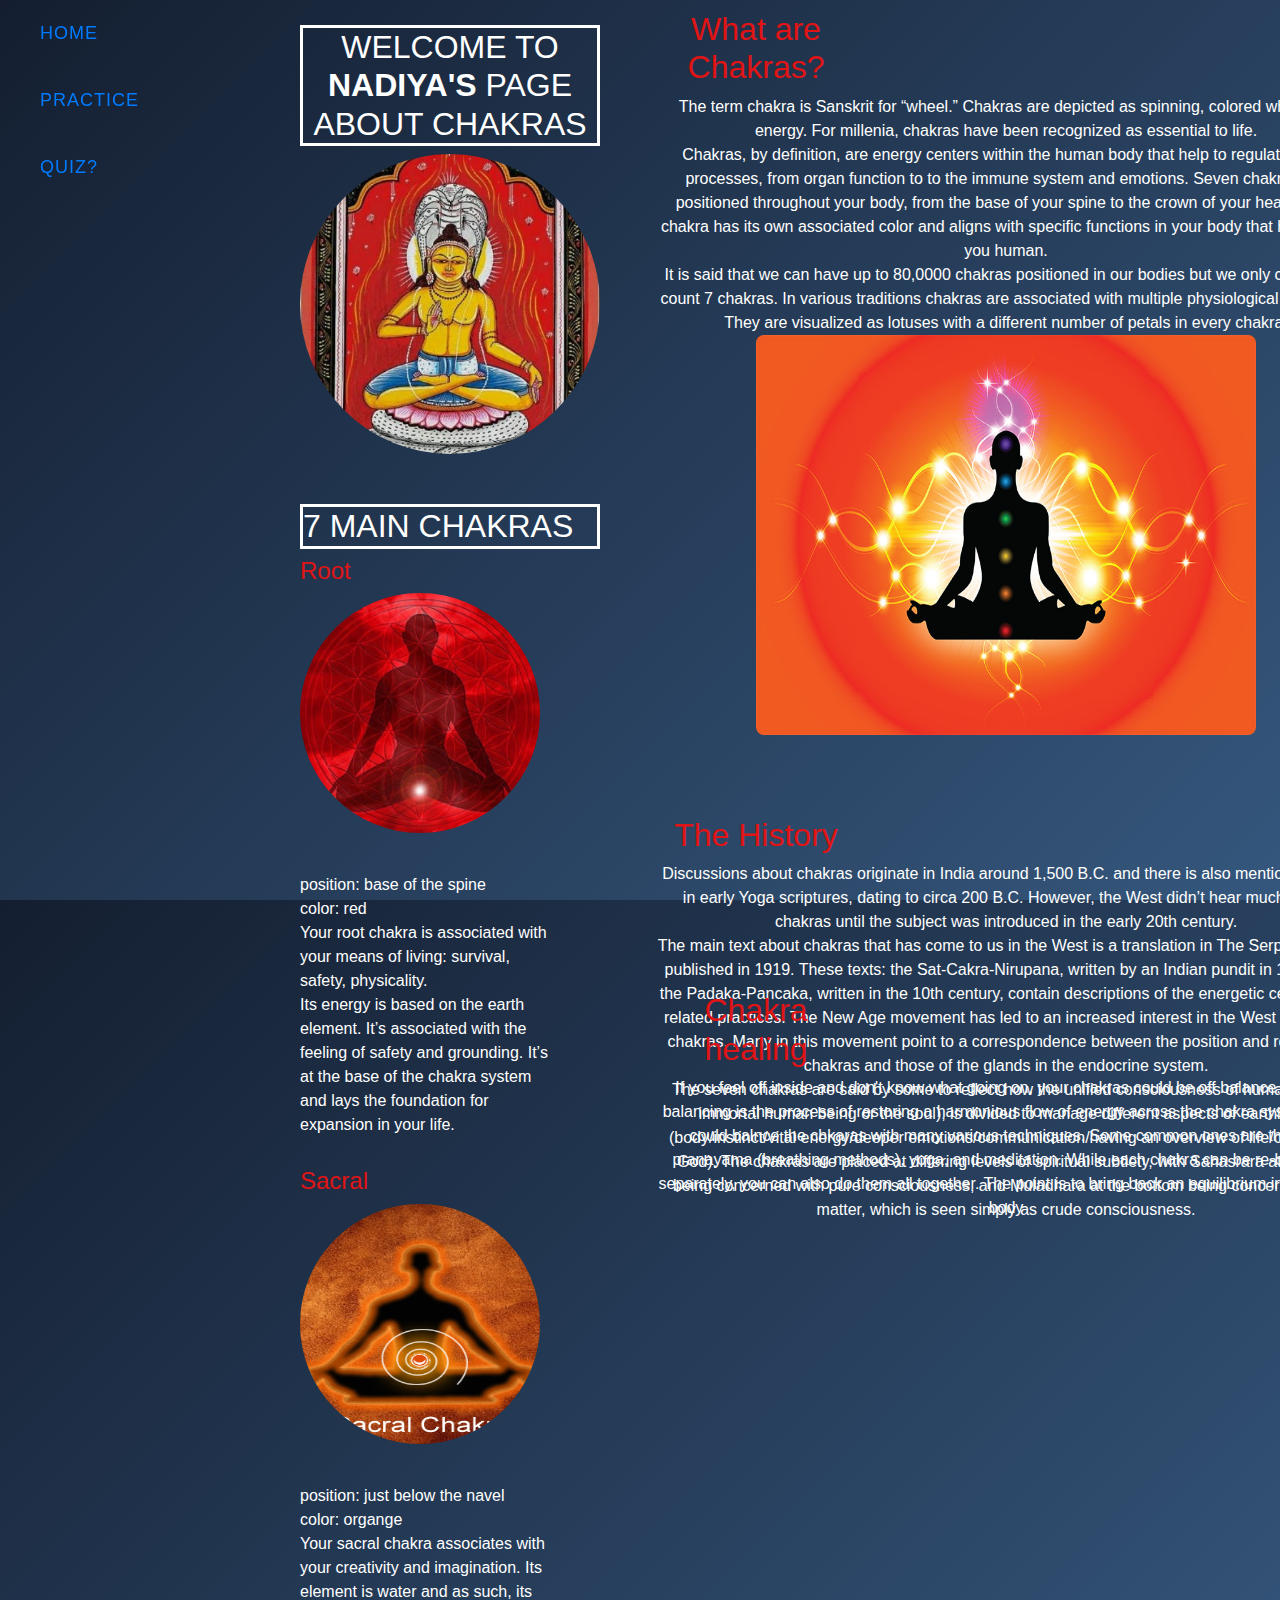
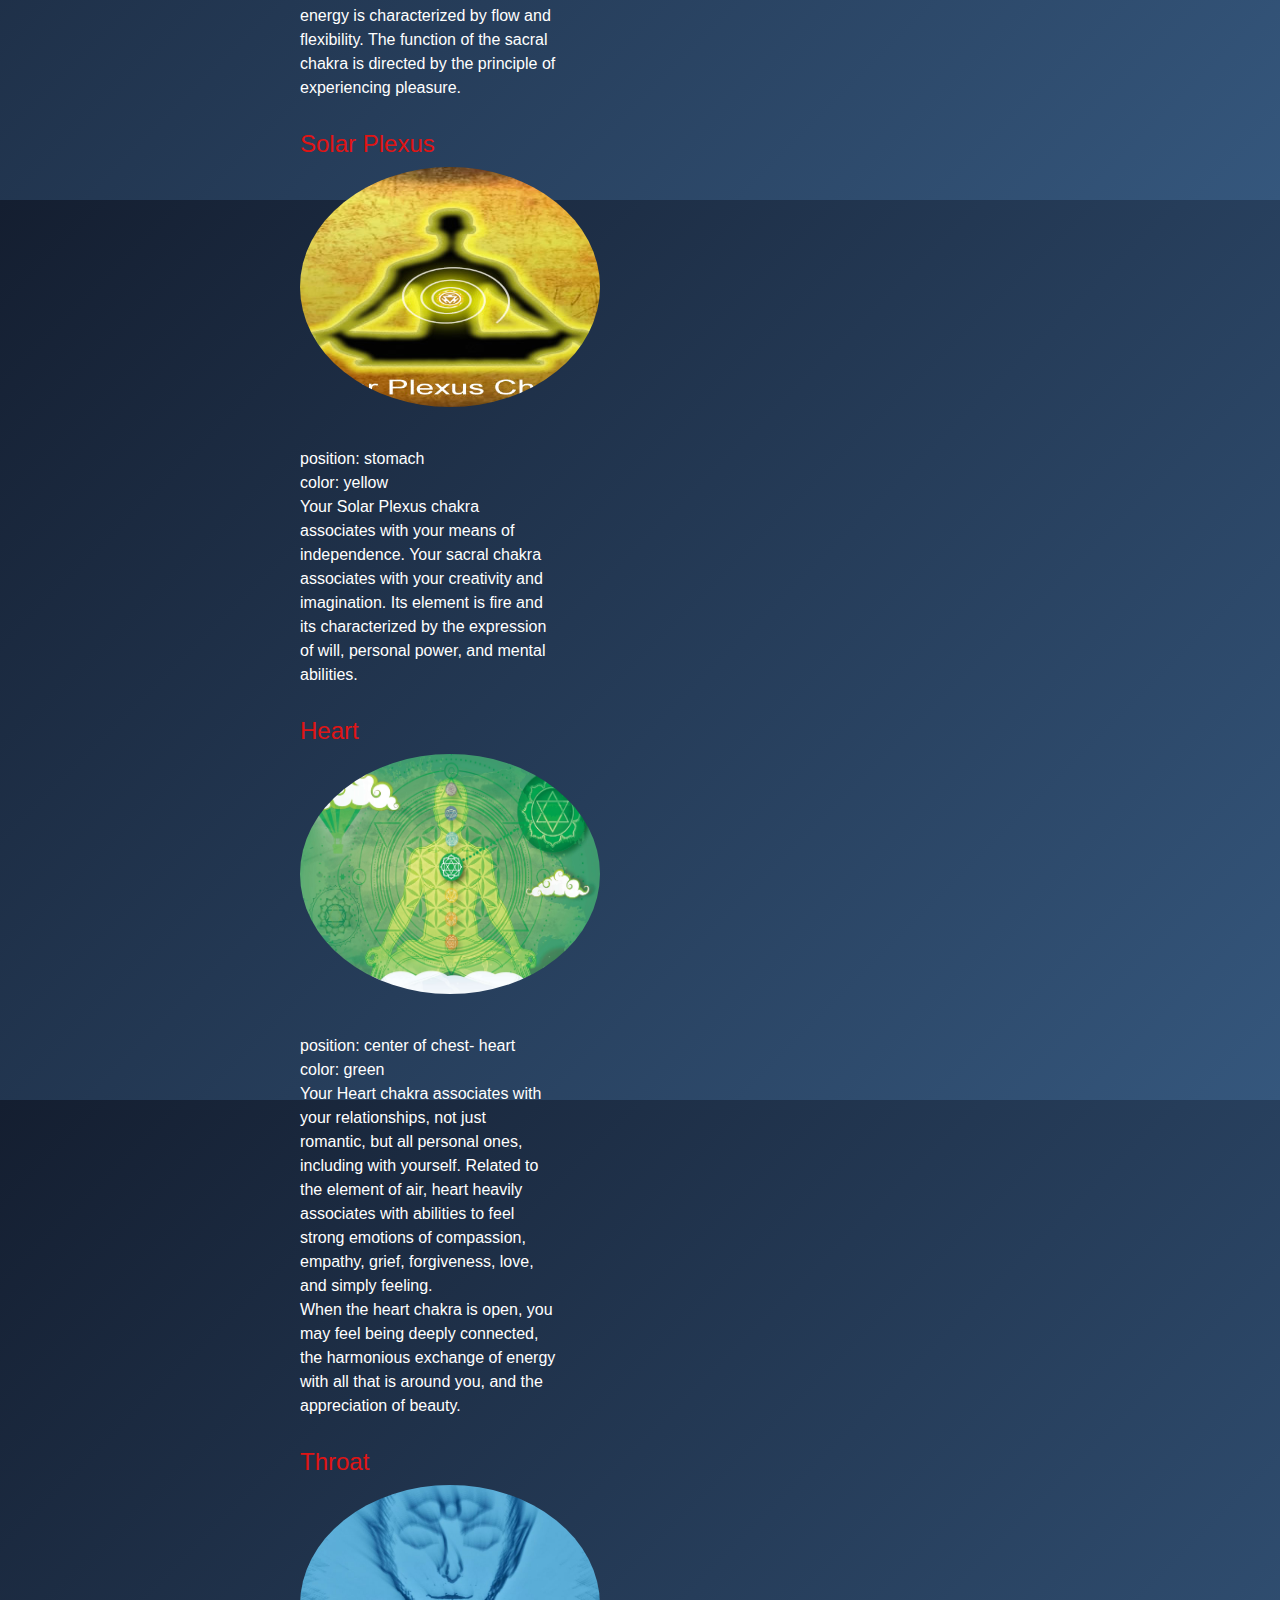
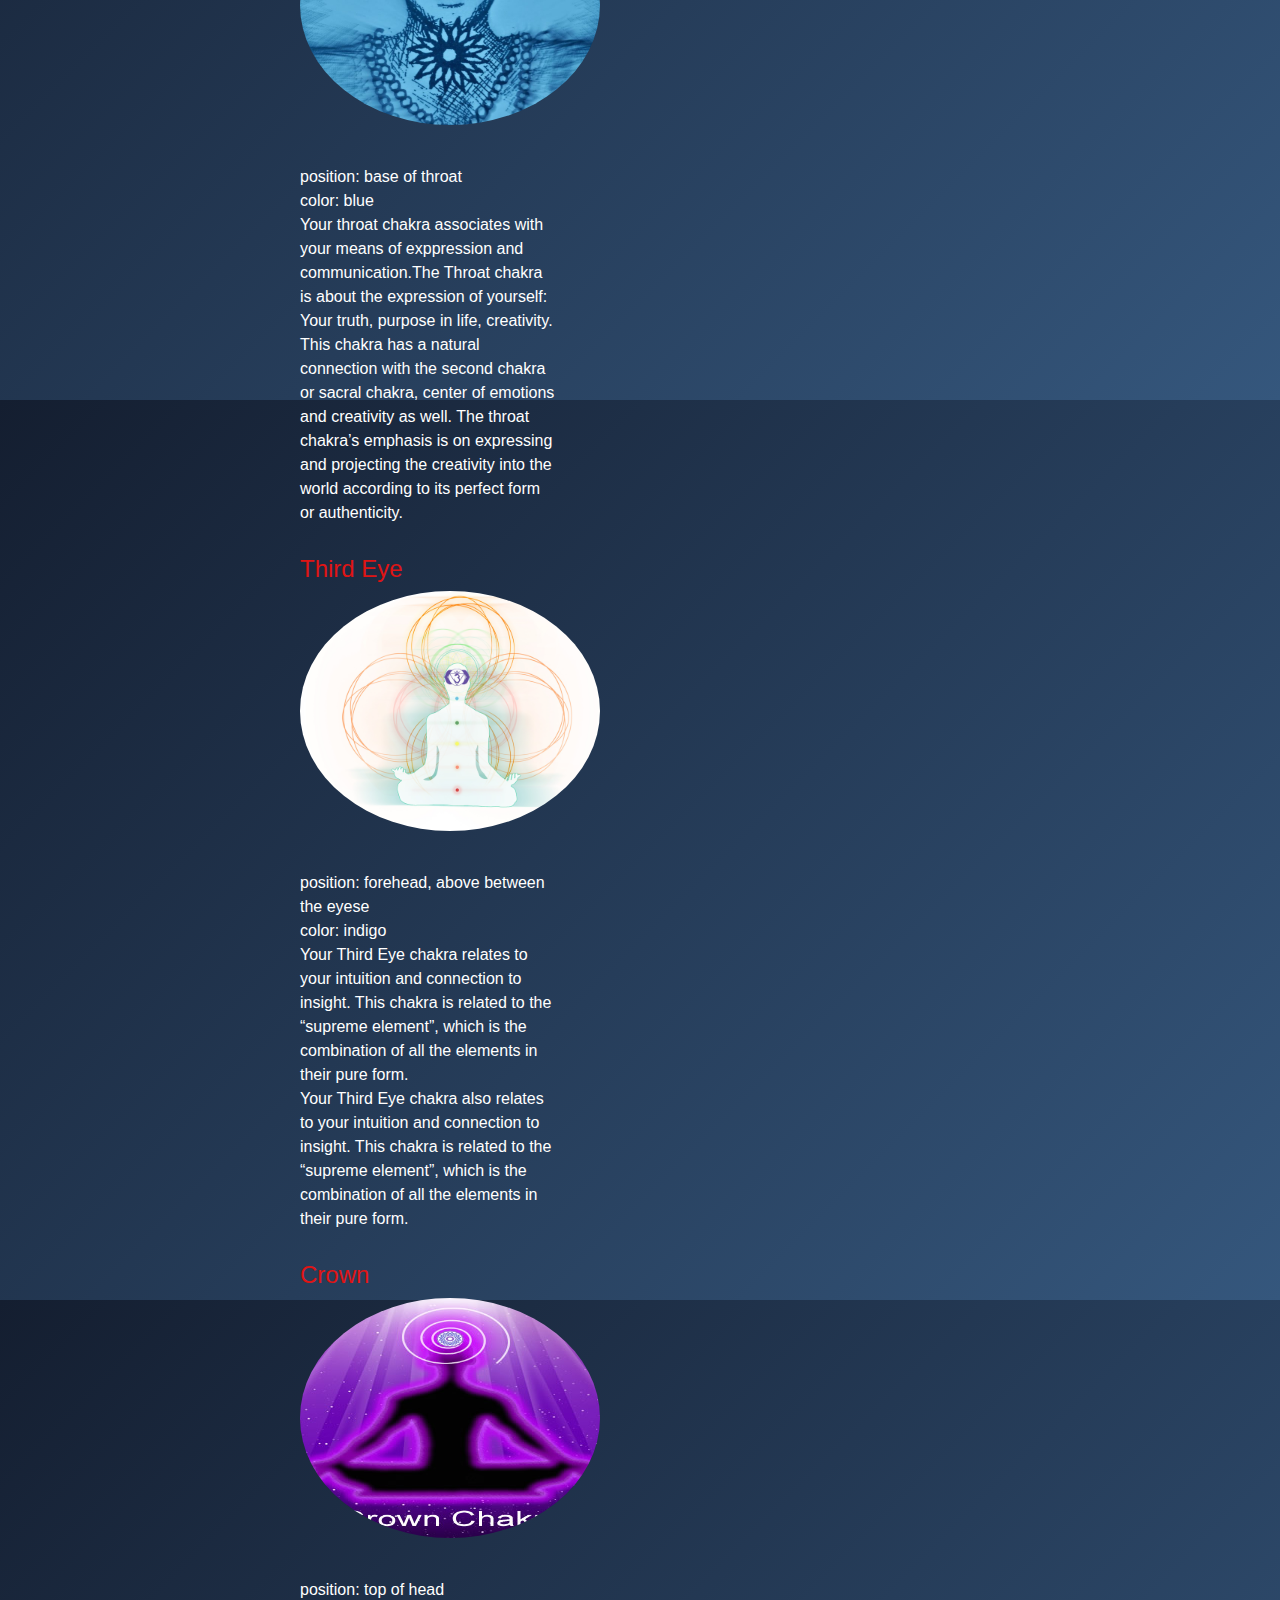
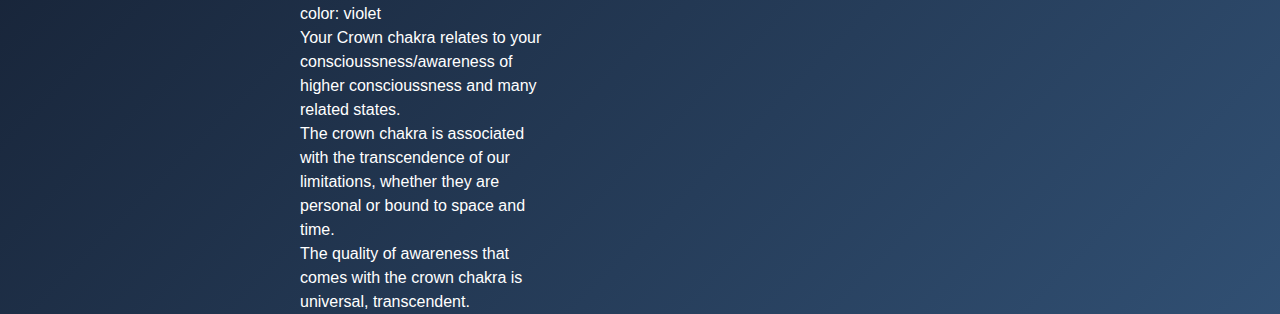
==== index.html @ 30e8c5da "more history" ====
<html lang="en"><head>
    <!-- Required meta tags -->
    <meta charset="utf-8">
    <meta name="viewport" content="width=device-width, initial-scale=1, shrink-to-fit=no">

    <!-- Bootstrap CSS -->
    <link rel="stylesheet" type="text/css" href="style.css">
    <link rel="stylesheet" href="https://stackpath.bootstrapcdn.com/bootstrap/4.4.1/css/bootstrap.min.css" integrity="sha384-Vkoo8x4CGsO3+Hhxv8T/Q5PaXtkKtu6ug5TOeNV6gBiFeWPGFN9MuhOf23Q9Ifjh" crossorigin="anonymous">

  </head>
  <body>
    <header>
    </header>
    <nav>
				<ul>
					<li class="nav"><a href="#home">Home</a></li>
					<li class="nav"><a href="/practice.html">Practice</a></li>
					<li class="nav"><a href="https://www.buzzfeed.com/sarahaspler/which-yoga-pose-matches-your-personality">Quiz?</a></li>
				</ul>
	</nav>
      	<div class="welcome">
      		<h2>Welcome to <strong>Nadiya's</strong> page about Chakras</h2>
      		<img src="yoga3.jpg" height=":&quot;300&quot;" width="300" class="img">
		
      	<div class="form">
      		<h2>7 Main Chakras</h2>
          <h4>Root</h4>
          <img src="root.jpg" height="240" width="240">
          <p>position: base of the spine<br>
          color: red <br>
          Your root chakra is associated with your means of living: survival, safety, physicality.<br>
          Its energy is based on the earth element. It’s associated with the feeling of safety and grounding. It’s at the base of the chakra system and lays the foundation for expansion in your life.
      		</p>
          <h4>Sacral</h4>
          <img src="sacral.jpg" height="240" width="240">
          <p>position: just below the navel <br>
            color: organge <br>
            Your sacral chakra associates with your creativity and imagination. Its element is water and as such, its energy is characterized by flow and flexibility. The function of the sacral chakra is directed by the principle of experiencing pleasure.
          </p>
          <h4>Solar Plexus</h4>
          <img src="solar.jpg" height="240" width="300">
          <p>position: stomach<br>
            color: yellow<br>
            Your Solar Plexus chakra associates with your means of independence. 
            Your sacral chakra associates with your creativity and imagination. Its element is fire and its characterized by the expression of will, personal power, and mental abilities.
          </p>
          <h4>Heart</h4>
          <img src="heart.jpg" height="240" width="300">
           <p>position: center of chest- heart<br>
            color: green<br>
            Your Heart chakra associates with your relationships, not just romantic, but all personal ones, including with yourself. Related to the element of air, heart heavily associates with abilities to feel strong emotions of compassion, empathy, grief, forgiveness, love, and simply feeling.<br>
            When the heart chakra is open, you may feel being deeply connected, the harmonious exchange of energy with all that is around you, and the appreciation of beauty. 
          </p>
          <h4>Throat</h4>
          <img src="throat.jpg" height="240" width="300">
          <p>position: base of throat<br>
          color: blue <br> 
          Your throat chakra associates with your means of exppression and communication.The Throat chakra is about the expression of yourself: Your truth, purpose in life, creativity. <br>
          This chakra has a natural connection with the second chakra or sacral chakra, center of emotions and creativity as well. The throat chakra’s emphasis is on expressing and projecting the creativity into the world according to its perfect form or authenticity.
            </p>
          <h4>Third Eye</h4>
          <img src="third.png" height="240" width="300">
          <p>position: forehead, above between the eyese<br>
            color: indigo<br>
            Your Third Eye chakra relates to your intuition and connection to insight. This chakra is related to the “supreme element”, which is the combination of all the elements in their pure form.<br>
            Your Third Eye chakra also relates to your intuition and connection to insight. This chakra is related to the “supreme element”, which is the combination of all the elements in their pure form.
          </p>
          <h4>Crown</h4>
          <img src="crown.jpg" height="240" width="300">
          <p>position: top of head<br>
          color: violet<br>
          Your Crown chakra relates to your conscioussness/awareness of higher conscioussness and many related states.<br>
          The crown chakra is associated with the transcendence of our limitations, whether they are personal or bound to space and time.<br>
          The quality of awareness that comes with the crown chakra is universal, transcendent.
           </p>
      	</div></div>

      	<div class="history">
		<h2>What are Chakras?</h2>
			<blockquote cite="https://iarp.org/chakra-basics/" id="what">
				<p>The term chakra is Sanskrit for “wheel.” Chakras are depicted as spinning, colored wheels of energy. For millenia, chakras have been recognized as essential to life. <br>
				Chakras, by definition, are energy centers within the human body that help to regulate all its processes, from organ function to to the immune system and emotions. Seven chakras are positioned throughout your body, from the base of your spine to the crown of your head. Each chakra has its own associated color and aligns with specific functions in your body that help make you human.<br>
				It is said that we can have up to 80,0000 chakras positioned in our bodies but we only commonly count 7 chakras. In various traditions chakras are associated with multiple physiological functions. They are visualized as lotuses with a different number of petals in every chakra. <img src="chak.jpg" class="img1"></p>
			</blockquote>
			
      		<h2>The History</h2>
		<blockquote id="hist">
      		<p>Discussions about chakras originate in India around 1,500 B.C. and there is also mention of them in early Yoga scriptures, dating to circa 200 B.C. However, the West didn’t hear much about chakras until the subject was introduced in the early 20th century.<br>
      		The main text about chakras that has come to us in the West is a translation in The Serpent Power published in 1919. These texts: the Sat-Cakra-Nirupana, written by an Indian pundit in 1577, and the Padaka-Pancaka, written in the 10th century, contain descriptions of the energetic centers and related practices. The New Age movement has led to an increased interest in the West regarding chakras. Many in this movement point to a correspondence between the position and role of the chakras and those of the glands in the endocrine system. <br>
      		The seven chakras are said by some to reflect how the unified consciousness of humanity (the immortal human being or the soul), is divided to manage different aspects of earthly life (body/instinct/vital energy/deeper emotions/communication/having an overview of life/contact to God). The chakras are placed at differing levels of spiritual subtlety, with Sahasrara at the top being concerned with pure consciousness, and Muladhara at the bottom being concerned with matter, which is seen simply as crude consciousness.
      	</p>   		
		</blockquote>
		<blockquote id="heal">
			<h2>Chakra healing</h2>
      		<p>If you feel off inside and don't know what going on, your chakras could be off balance. Chakra balancing is the process of restoring a harmonious flow of energy across the chakra system. One could balnce the chkaras with many various techniques. Some common ones are through pranayama (breathing methods), yoga, and meditation. While each chakra can be re-balanced separately, you can also do them all together. The point is to bring back an equilibrium in mind and body</p>   
      	</blockquote>
  
      	</div>
      	



    <!-- Optional JavaScript -->
    <!-- jQuery first, then Popper.js, then Bootstrap JS -->
    <script src="https://code.jquery.com/jquery-3.4.1.slim.min.js" integrity="sha384-J6qa4849blE2+poT4WnyKhv5vZF5SrPo0iEjwBvKU7imGFAV0wwj1yYfoRSJoZ+n" crossorigin="anonymous"></script>
    <script src="https://cdn.jsdelivr.net/npm/popper.js@1.16.0/dist/umd/popper.min.js" integrity="sha384-Q6E9RHvbIyZFJoft+2mJbHaEWldlvI9IOYy5n3zV9zzTtmI3UksdQRVvoxMfooAo" crossorigin="anonymous"></script>
    <script src="https://stackpath.bootstrapcdn.com/bootstrap/4.4.1/js/bootstrap.min.js" integrity="sha384-wfSDF2E50Y2D1uUdj0O3uMBJnjuUD4Ih7YwaYd1iqfktj0Uod8GCExl3Og8ifwB6" crossorigin="anonymous"></script>
  





</body></html>
---- style.css ----
body {
  background: #2816b5
  background: -webkit-linear-gradient(-45deg, #35577D, #141E30);
  background: linear-gradient(-45deg, #35577D, #141E30);
  font-family: 'Raleway', sans-serif;
  display:grid;
  grid-template: 5% 40% 50px / 200px 20% 200px;
  grid-gap: 100px;
  
}
h1 {
	font-family: 'Oswald', sans-serif;
	text-align: center;
}
h2{
	text-align: center;
	font-family: 'Oswald', sans-serif;
    color: #e01414;
    
}
h3{
	text-align: right;
	font-family: 'Oswald', sans-serif;
	font-size: 18px
}
h4{
	text-align: left;
	font-family: 'Oswald', sans-serif;
	font-size: 16px;
	color: #e01414;
}
ul {
	margin: 30 px auto;
	font-family: "Oswald";
	
}
ol{
	text-align:center;
    color: white;
}
nav{
        grid-row: 1 / 3;
    	position: fixed;

}
li{
  
  font-family: 'Oswald', sans-serif;
  font-size: 18px;
  width: 80px;
  font-weight: 400;
  text-transform: uppercase;
  letter-spacing: 1px;
  padding: 20px 0px;

}
.welcome{
    
}
.welcome h2{
	color: white;
	text-transform: uppercase;
	font-family: 'Oswald', sans-serif;
	border: solid 3px white;
	width: 300px;
    margin-top: 25;
}
.history h2{
	font-family: 'Helvetica', sans-serif;
	color: #e01414;
	text-align: center;
    margin-top: 10;
}
#what{
    margin-bottom: 45em;
    
}
#hist{
    margin-bottom: 8em;
}
img{
    border-radius: 50%;
}
.img1{
	width: 500px;
	height: 400px;
    border-radius: 8px;
    margin: right;
}
.img2{
    width: 700px;
   height: 100px;
}
.history p{
	font-family: 'Oswald', sans-serif;
	color: white;
	width: 700px;
	height: 500px;
	text-align:center;
}
.form h2{
	text-align:left;
    margin-top: 50;
}
.form p{
	text-align:left;
	color: white;
    margin-top: 40;
    margin-bottom: 30;
    
}
button{
  height: 100px;
  width: 120px;
  grid-area: 1 / 5
}
blockquote{
  height: 1
}
.history p{
    margin-top: 0;
    
    
}
#practice{
    grid-area;
    grid-area:1/ 3;
    
}
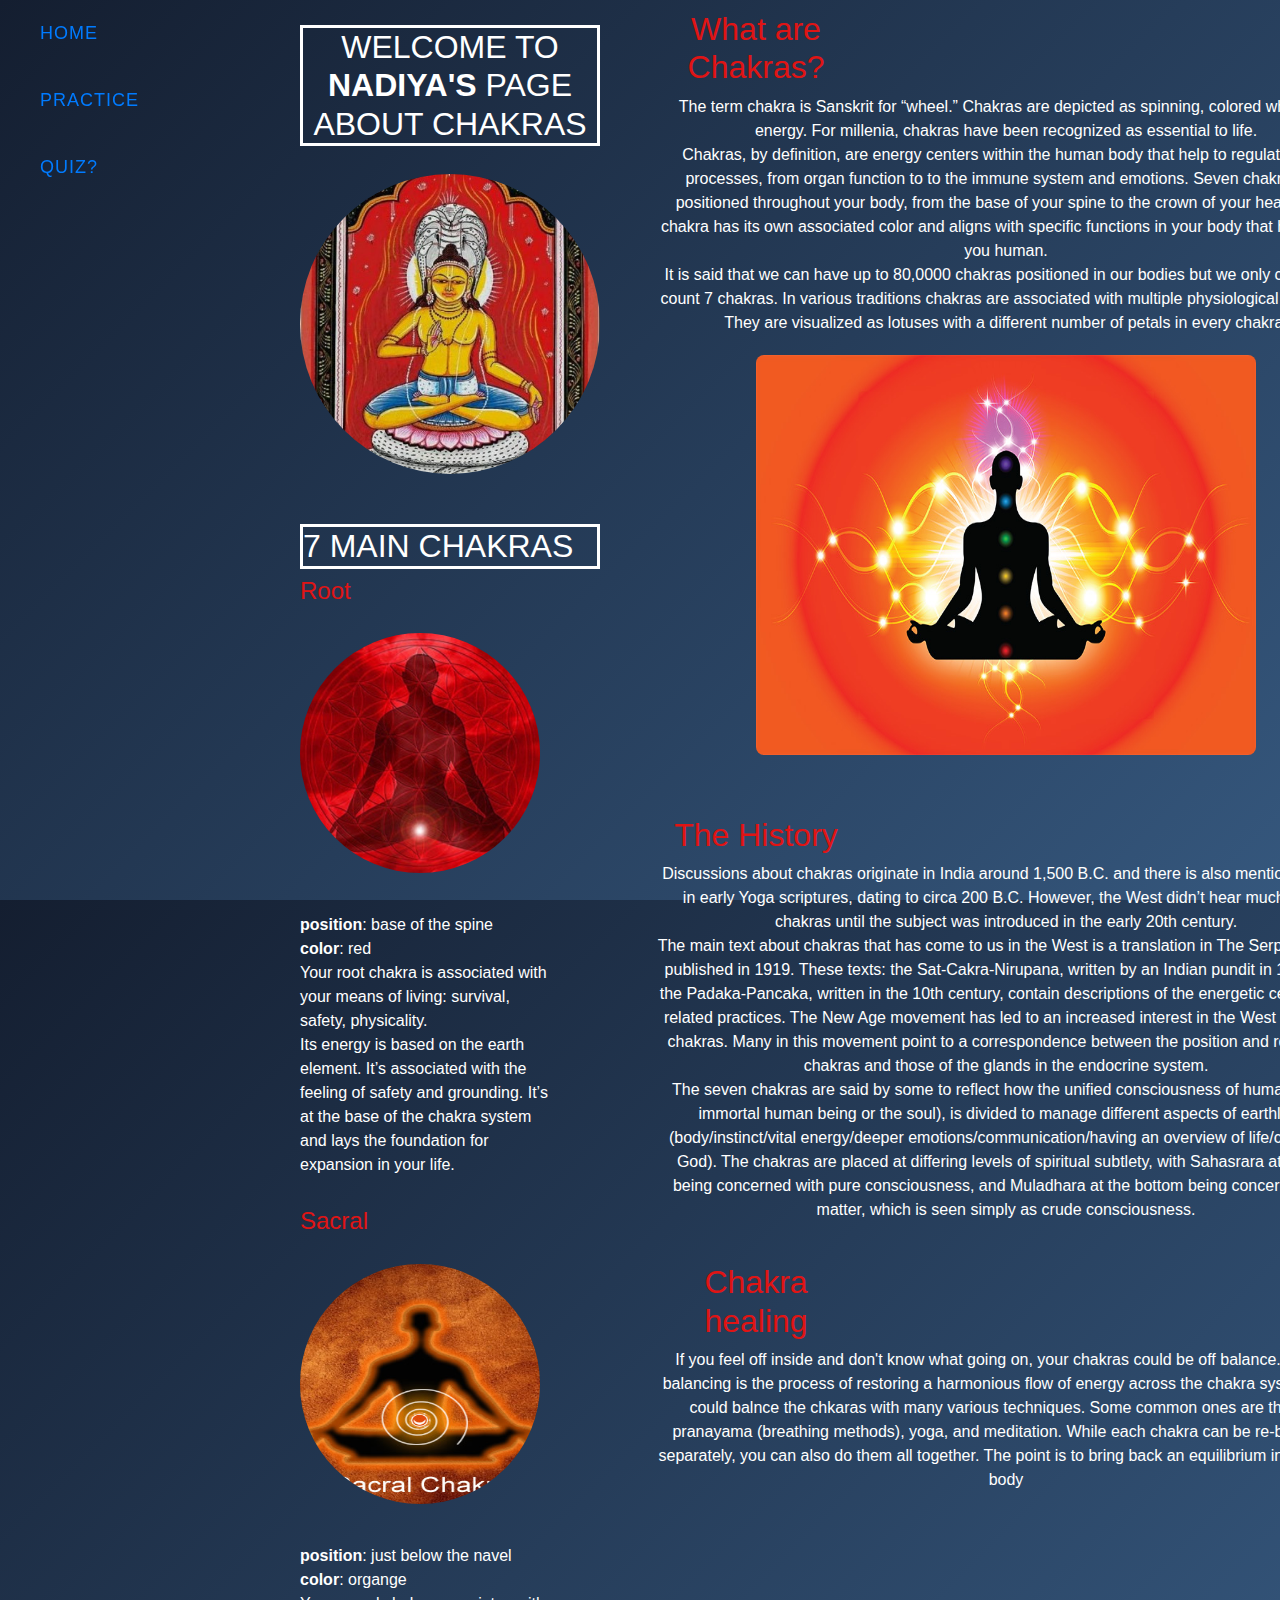
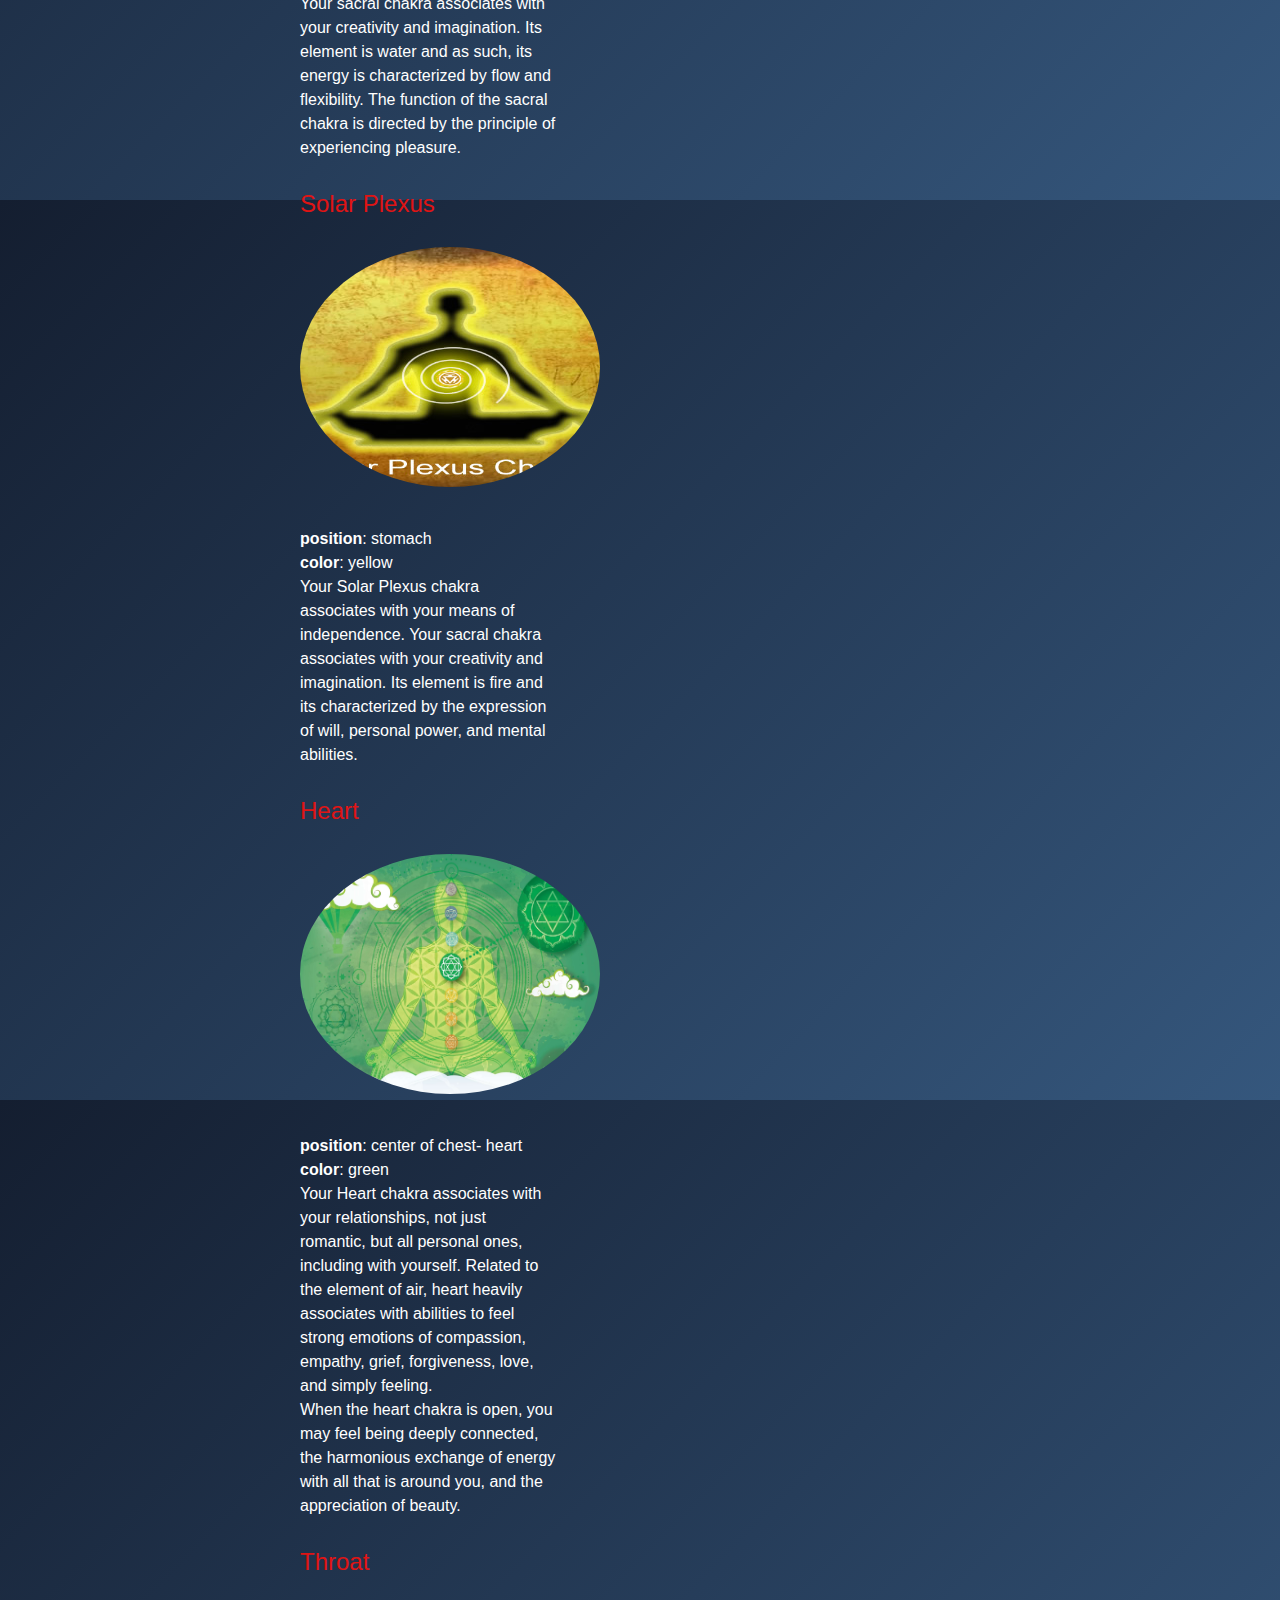
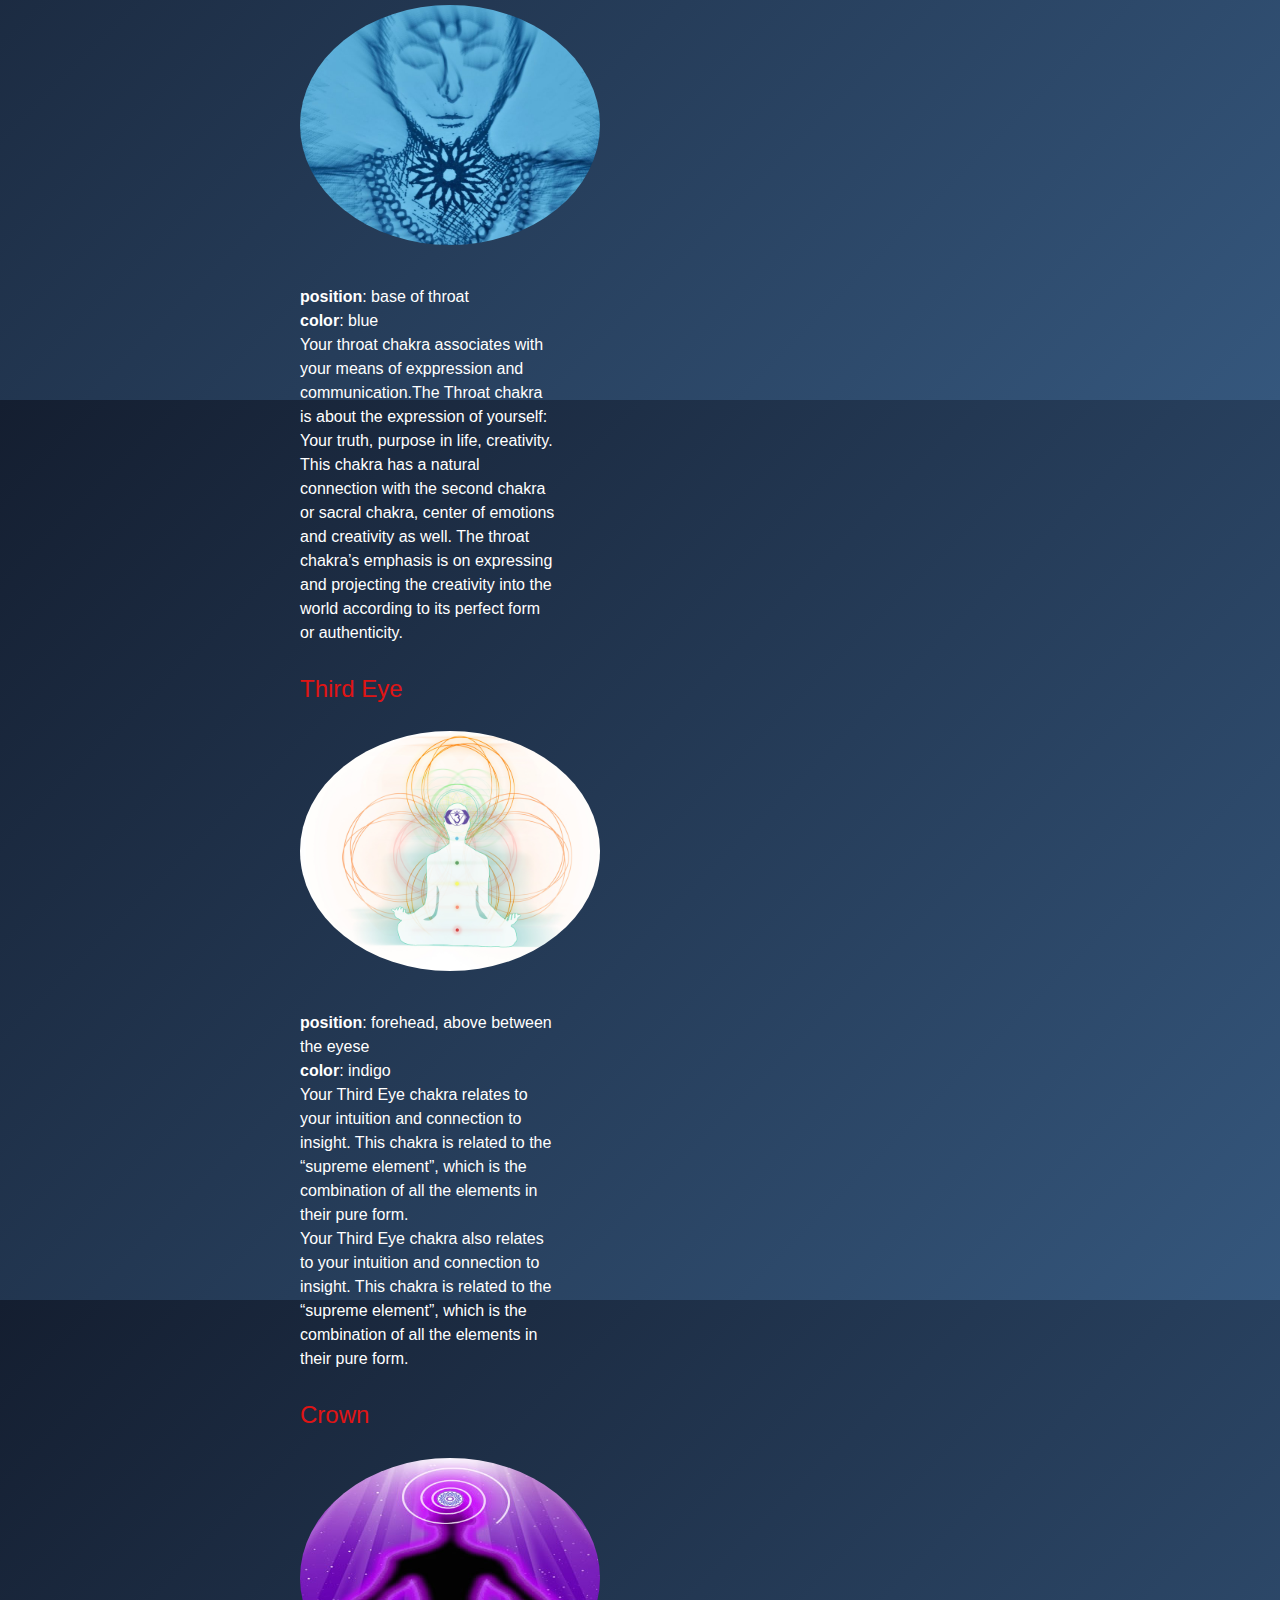
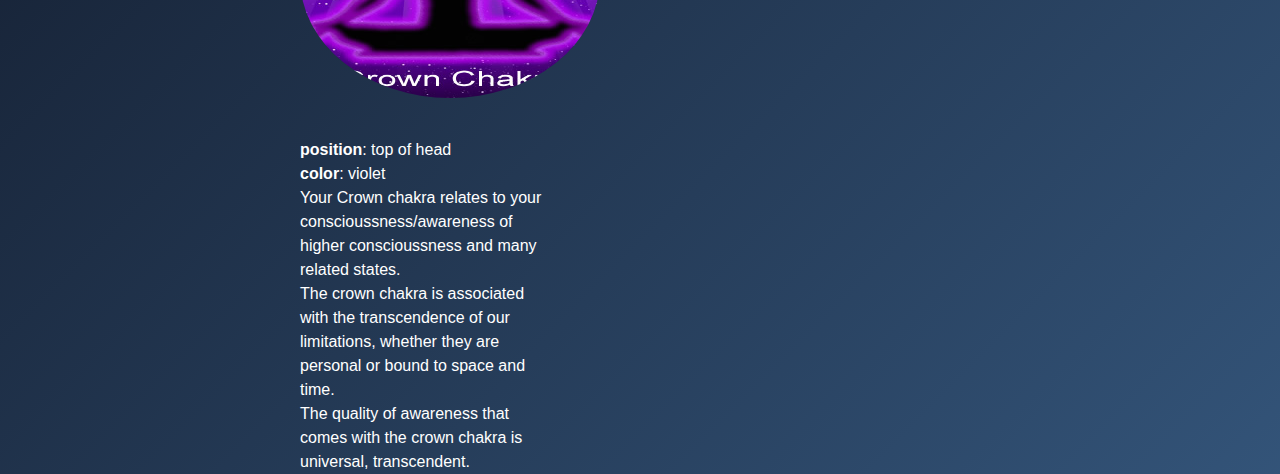
==== commit 1db2ef13: "strong added" ====
--- a/index.html
+++ b/index.html
@@ -22,53 +22,53 @@
       		<h2>Welcome to <strong>Nadiya's</strong> page about Chakras</h2>
       		<img src="yoga3.jpg" height=":&quot;300&quot;" width="300" class="img">
 		
-      	<div class="form">
+	<div class="form">
       		<h2>7 Main Chakras</h2>
           <h4>Root</h4>
           <img src="root.jpg" height="240" width="240">
-          <p>position: base of the spine<br>
-          color: red <br>
+          <p><strong>position</strong>: base of the spine<br>
+          <strong>color</strong>: red <br>
           Your root chakra is associated with your means of living: survival, safety, physicality.<br>
           Its energy is based on the earth element. It’s associated with the feeling of safety and grounding. It’s at the base of the chakra system and lays the foundation for expansion in your life.
       		</p>
           <h4>Sacral</h4>
           <img src="sacral.jpg" height="240" width="240">
-          <p>position: just below the navel <br>
-            color: organge <br>
+          <p><strong>position</strong>: just below the navel <br>
+            <strong>color</strong>: organge <br>
             Your sacral chakra associates with your creativity and imagination. Its element is water and as such, its energy is characterized by flow and flexibility. The function of the sacral chakra is directed by the principle of experiencing pleasure.
           </p>
           <h4>Solar Plexus</h4>
           <img src="solar.jpg" height="240" width="300">
-          <p>position: stomach<br>
-            color: yellow<br>
+          <p><strong>position</strong>: stomach<br>
+            <strong>color</strong>: yellow<br>
             Your Solar Plexus chakra associates with your means of independence. 
             Your sacral chakra associates with your creativity and imagination. Its element is fire and its characterized by the expression of will, personal power, and mental abilities.
           </p>
           <h4>Heart</h4>
           <img src="heart.jpg" height="240" width="300">
-           <p>position: center of chest- heart<br>
-            color: green<br>
+           <p><strong>position</strong>: center of chest- heart<br>
+            <strong>color</strong>: green<br>
             Your Heart chakra associates with your relationships, not just romantic, but all personal ones, including with yourself. Related to the element of air, heart heavily associates with abilities to feel strong emotions of compassion, empathy, grief, forgiveness, love, and simply feeling.<br>
             When the heart chakra is open, you may feel being deeply connected, the harmonious exchange of energy with all that is around you, and the appreciation of beauty. 
           </p>
           <h4>Throat</h4>
           <img src="throat.jpg" height="240" width="300">
-          <p>position: base of throat<br>
-          color: blue <br> 
+          <p><strong>position</strong>: base of throat<br>
+          <strong>color</strong>: blue <br> 
           Your throat chakra associates with your means of exppression and communication.The Throat chakra is about the expression of yourself: Your truth, purpose in life, creativity. <br>
           This chakra has a natural connection with the second chakra or sacral chakra, center of emotions and creativity as well. The throat chakra’s emphasis is on expressing and projecting the creativity into the world according to its perfect form or authenticity.
             </p>
           <h4>Third Eye</h4>
           <img src="third.png" height="240" width="300">
-          <p>position: forehead, above between the eyese<br>
-            color: indigo<br>
+          <p><strong>position</strong>: forehead, above between the eyese<br>
+            <strong>color</strong>: indigo<br>
             Your Third Eye chakra relates to your intuition and connection to insight. This chakra is related to the “supreme element”, which is the combination of all the elements in their pure form.<br>
             Your Third Eye chakra also relates to your intuition and connection to insight. This chakra is related to the “supreme element”, which is the combination of all the elements in their pure form.
           </p>
           <h4>Crown</h4>
           <img src="crown.jpg" height="240" width="300">
-          <p>position: top of head<br>
-          color: violet<br>
+          <p><strong>position</strong>: top of head<br>
+          <strong>color</strong>: violet<br>
           Your Crown chakra relates to your conscioussness/awareness of higher conscioussness and many related states.<br>
           The crown chakra is associated with the transcendence of our limitations, whether they are personal or bound to space and time.<br>
           The quality of awareness that comes with the crown chakra is universal, transcendent.
@@ -111,4 +111,5 @@
 
 
 
+
 </body></html>
--- a/style.css
+++ b/style.css
@@ -76,10 +76,11 @@
     
 }
 #hist{
-    margin-bottom: 8em;
+    margin-bottom: 25em;
 }
 img{
     border-radius: 50%;
+    margin-top: 20;
 }
 .img1{
 	width: 500px;
@@ -112,7 +113,8 @@
 button{
   height: 100px;
   width: 120px;
-  grid-area: 1 / 5
+  grid-area: 1 / 5;
+  background-color: #dbd920;
 }
 blockquote{
   height: 1
@@ -123,7 +125,5 @@
     
 }
 #practice{
-    grid-area;
-    grid-area:1/ 3;
-    
+    grid-area: 1/3
 }
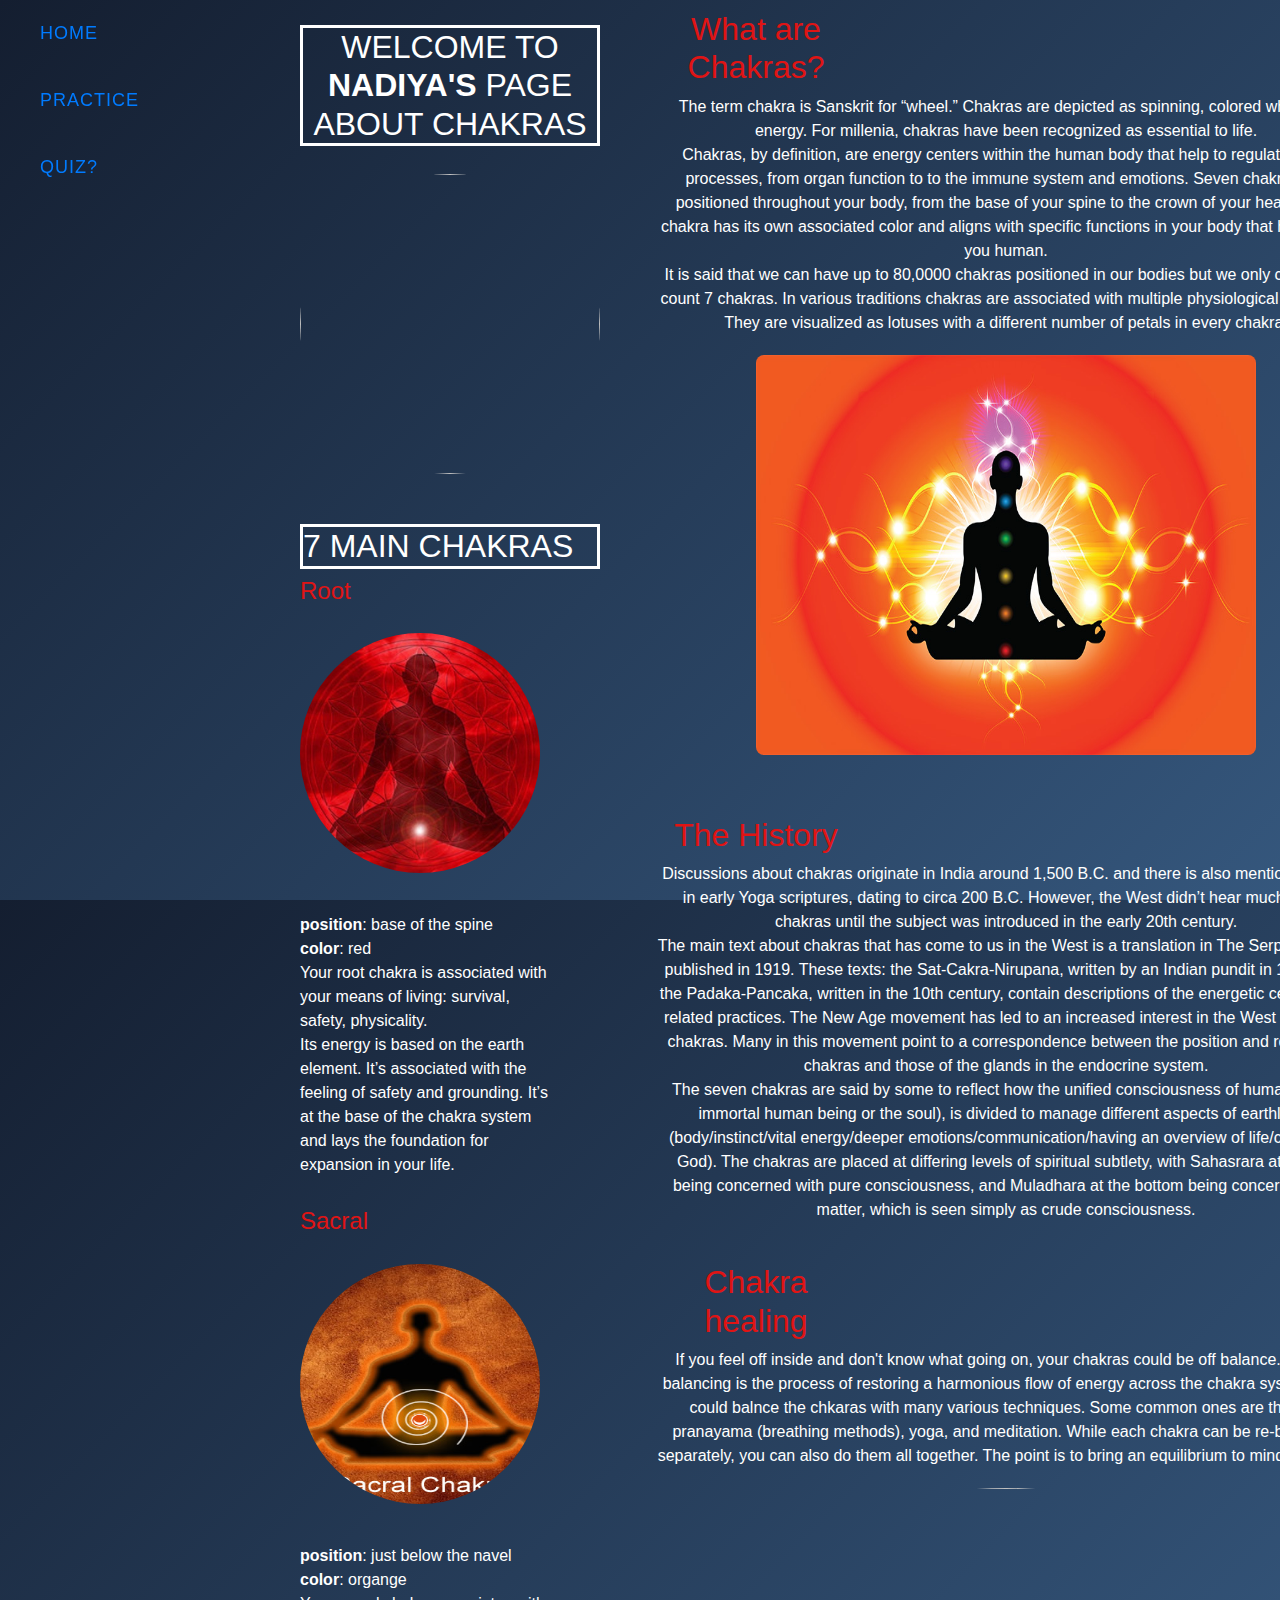
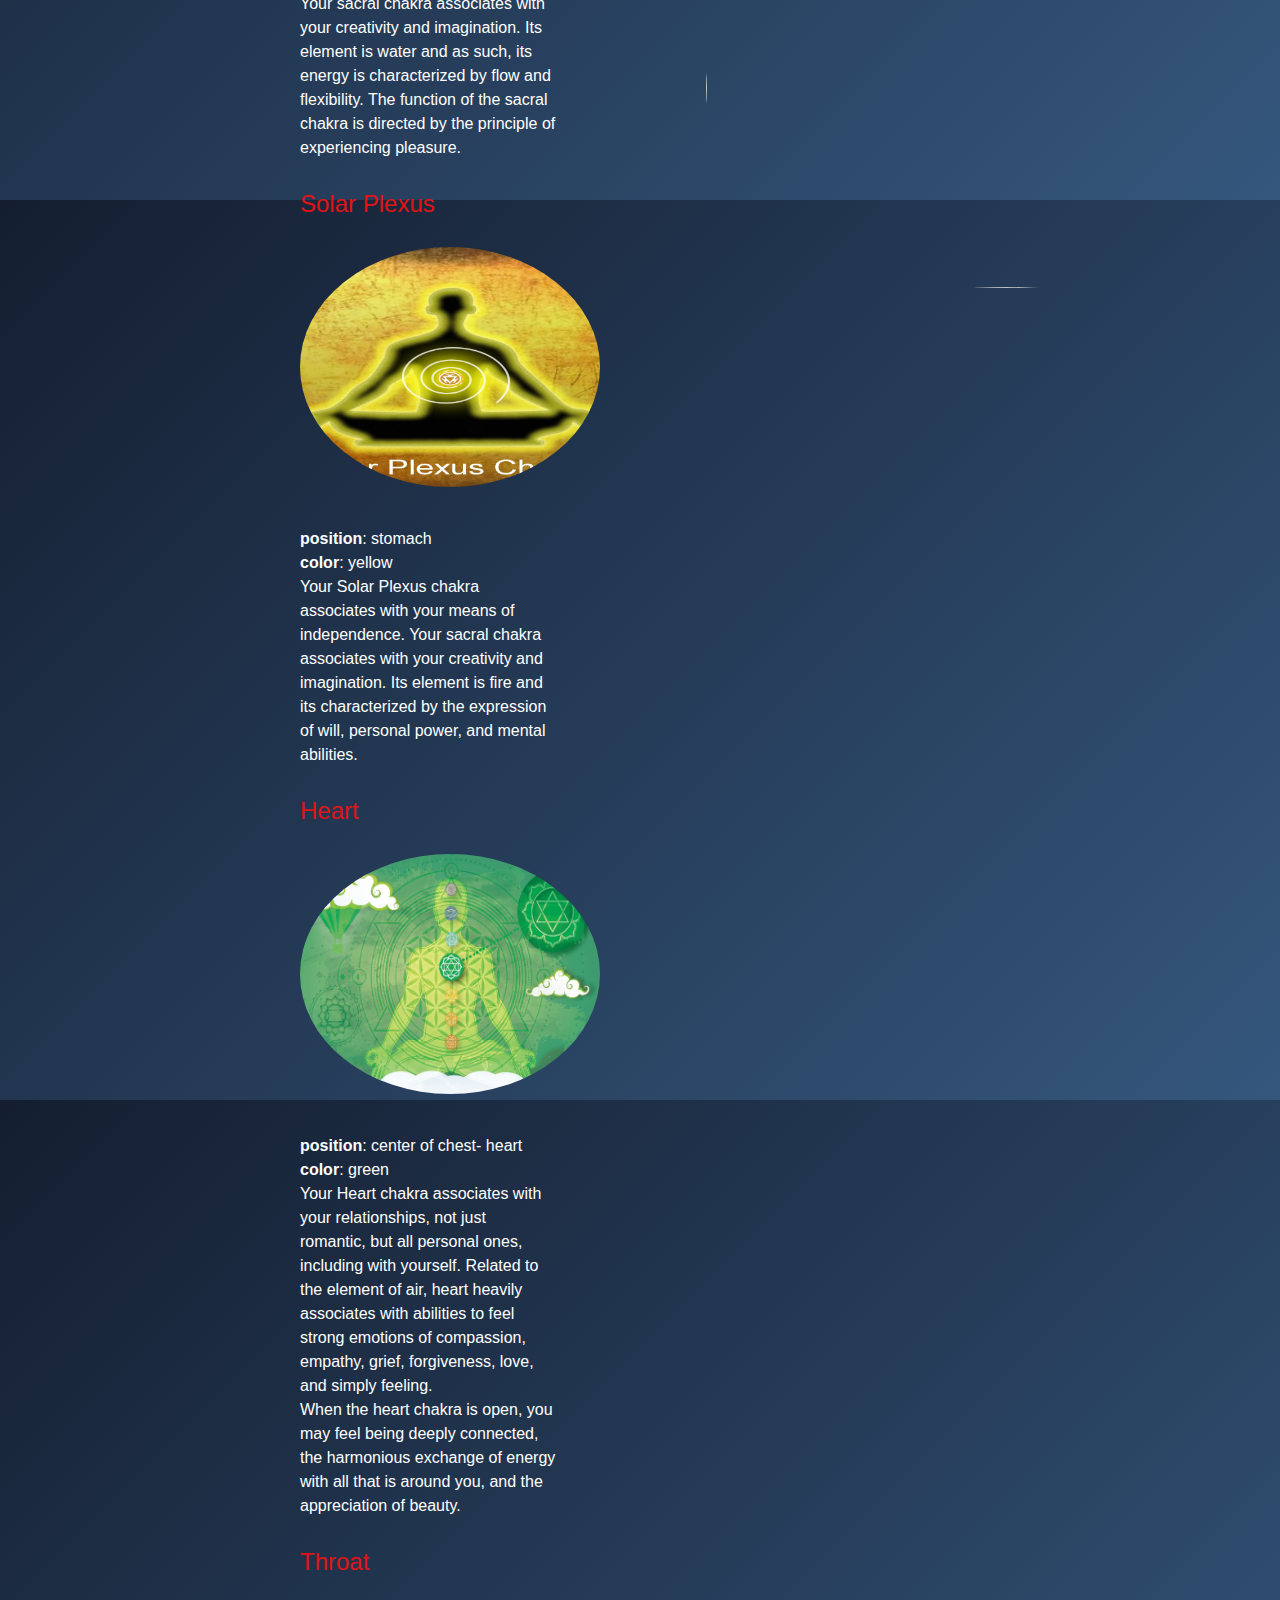
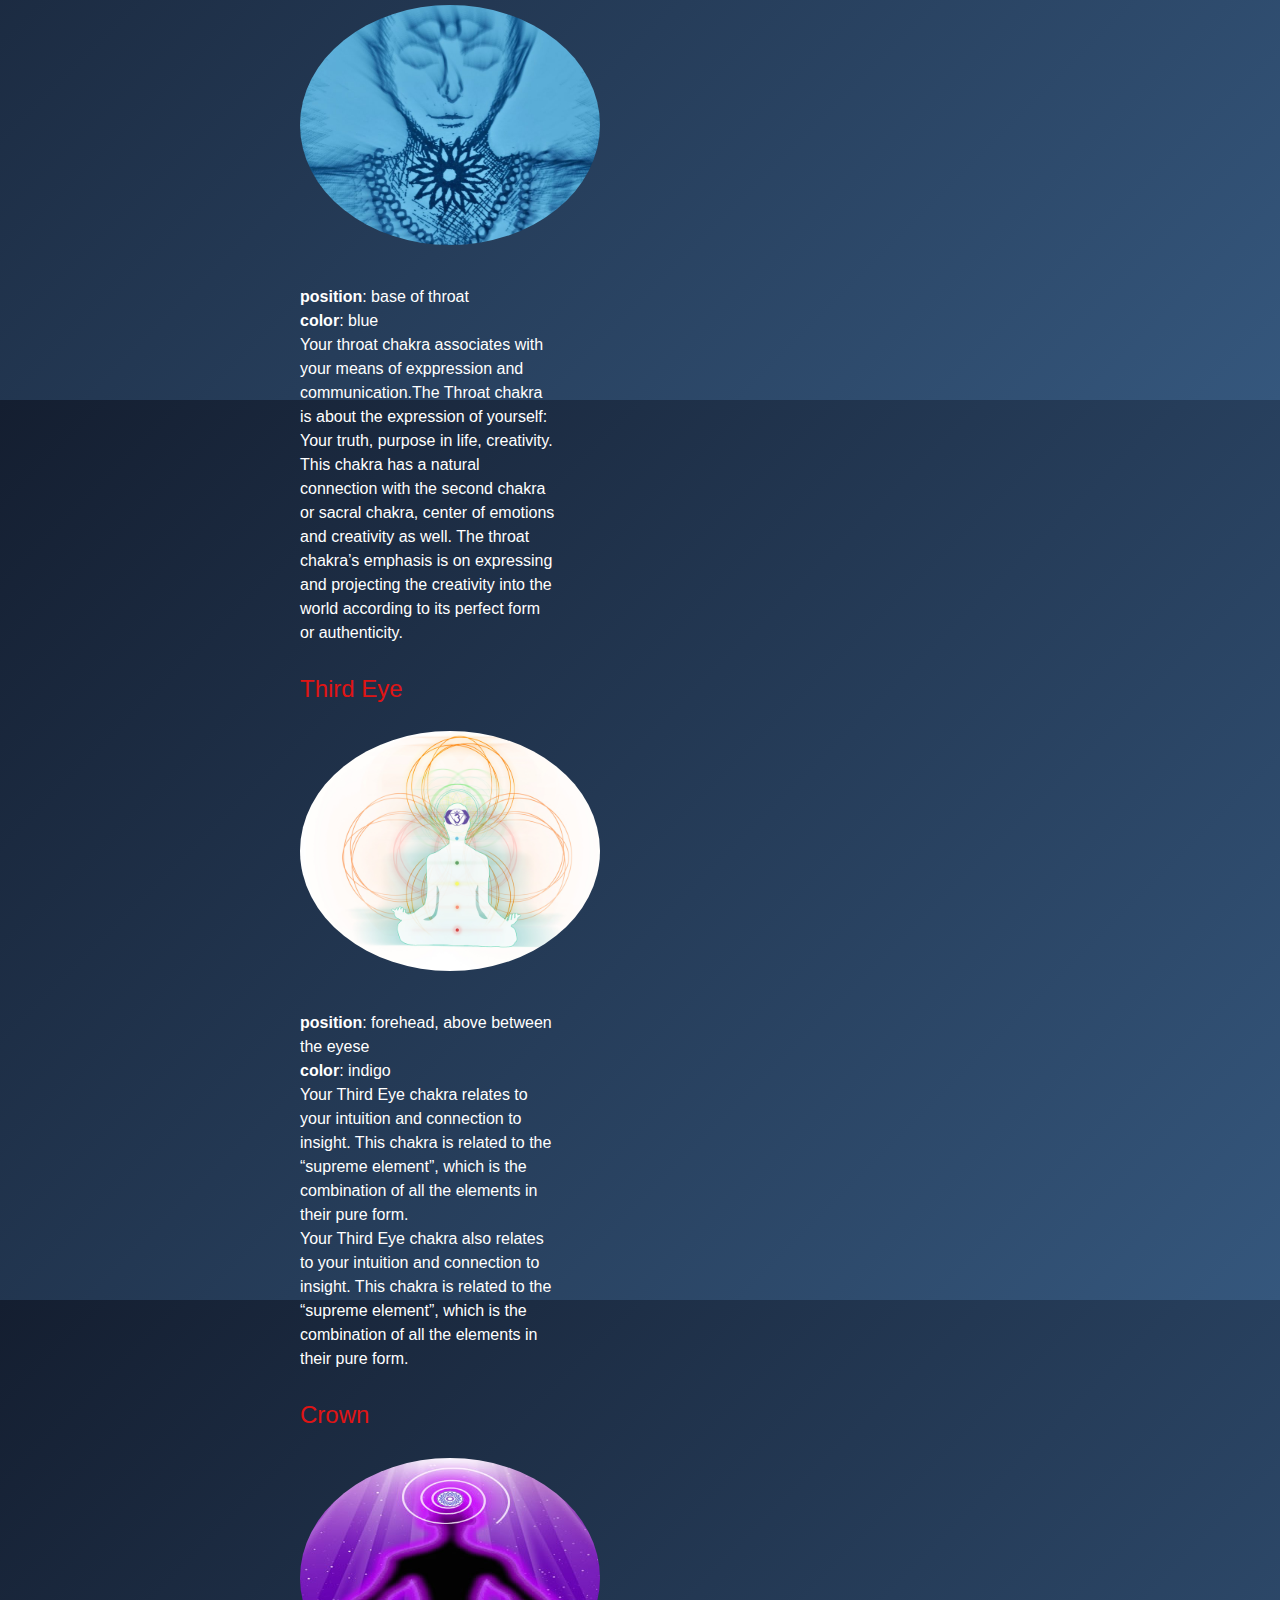
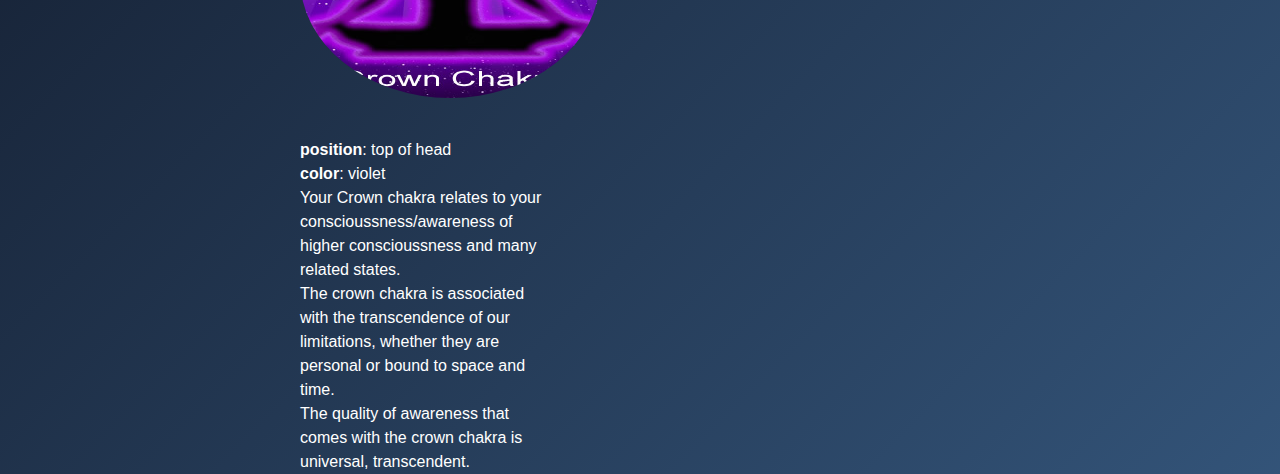
==== commit 70070f87: "Update index.html" ====
--- a/index.html
+++ b/index.html
@@ -20,7 +20,7 @@
 	</nav>
       	<div class="welcome">
       		<h2>Welcome to <strong>Nadiya's</strong> page about Chakras</h2>
-      		<img src="yoga3.jpg" height=":&quot;300&quot;" width="300" class="img">
+      		<img src="https://media.giphy.com/media/YoWjgeZV53QbK/source.gif" height=":&quot;300&quot;" width="300" class="img">
 		
 	<div class="form">
       		<h2>7 Main Chakras</h2>
@@ -92,7 +92,18 @@
 		</blockquote>
 		<blockquote id="heal">
 			<h2>Chakra healing</h2>
-      		<p>If you feel off inside and don't know what going on, your chakras could be off balance. Chakra balancing is the process of restoring a harmonious flow of energy across the chakra system. One could balnce the chkaras with many various techniques. Some common ones are through pranayama (breathing methods), yoga, and meditation. While each chakra can be re-balanced separately, you can also do them all together. The point is to bring back an equilibrium in mind and body</p>   
+
+      		<p>If you feel off inside and don't know what going on, your chakras could be off balance. Chakra balancing is the process of restoring a harmonious flow of energy across the chakra system. One could balnce the chkaras with many various techniques. Some common ones are through pranayama (breathing methods), yoga, and meditation. While each chakra can be re-balanced separately, you can also do them all together. The point is to bring an equilibrium to mind and body<img class="img3" src="https://media.giphy.com/media/3o7TKnvDNYADdLYZIQ/giphy.gif" height="400" width="600"></p>
+
+
+
+  
+
+      		
+
+
+
+   
       	</blockquote>
   
       	</div>
@@ -112,4 +123,5 @@
 
 
 
+
 </body></html>
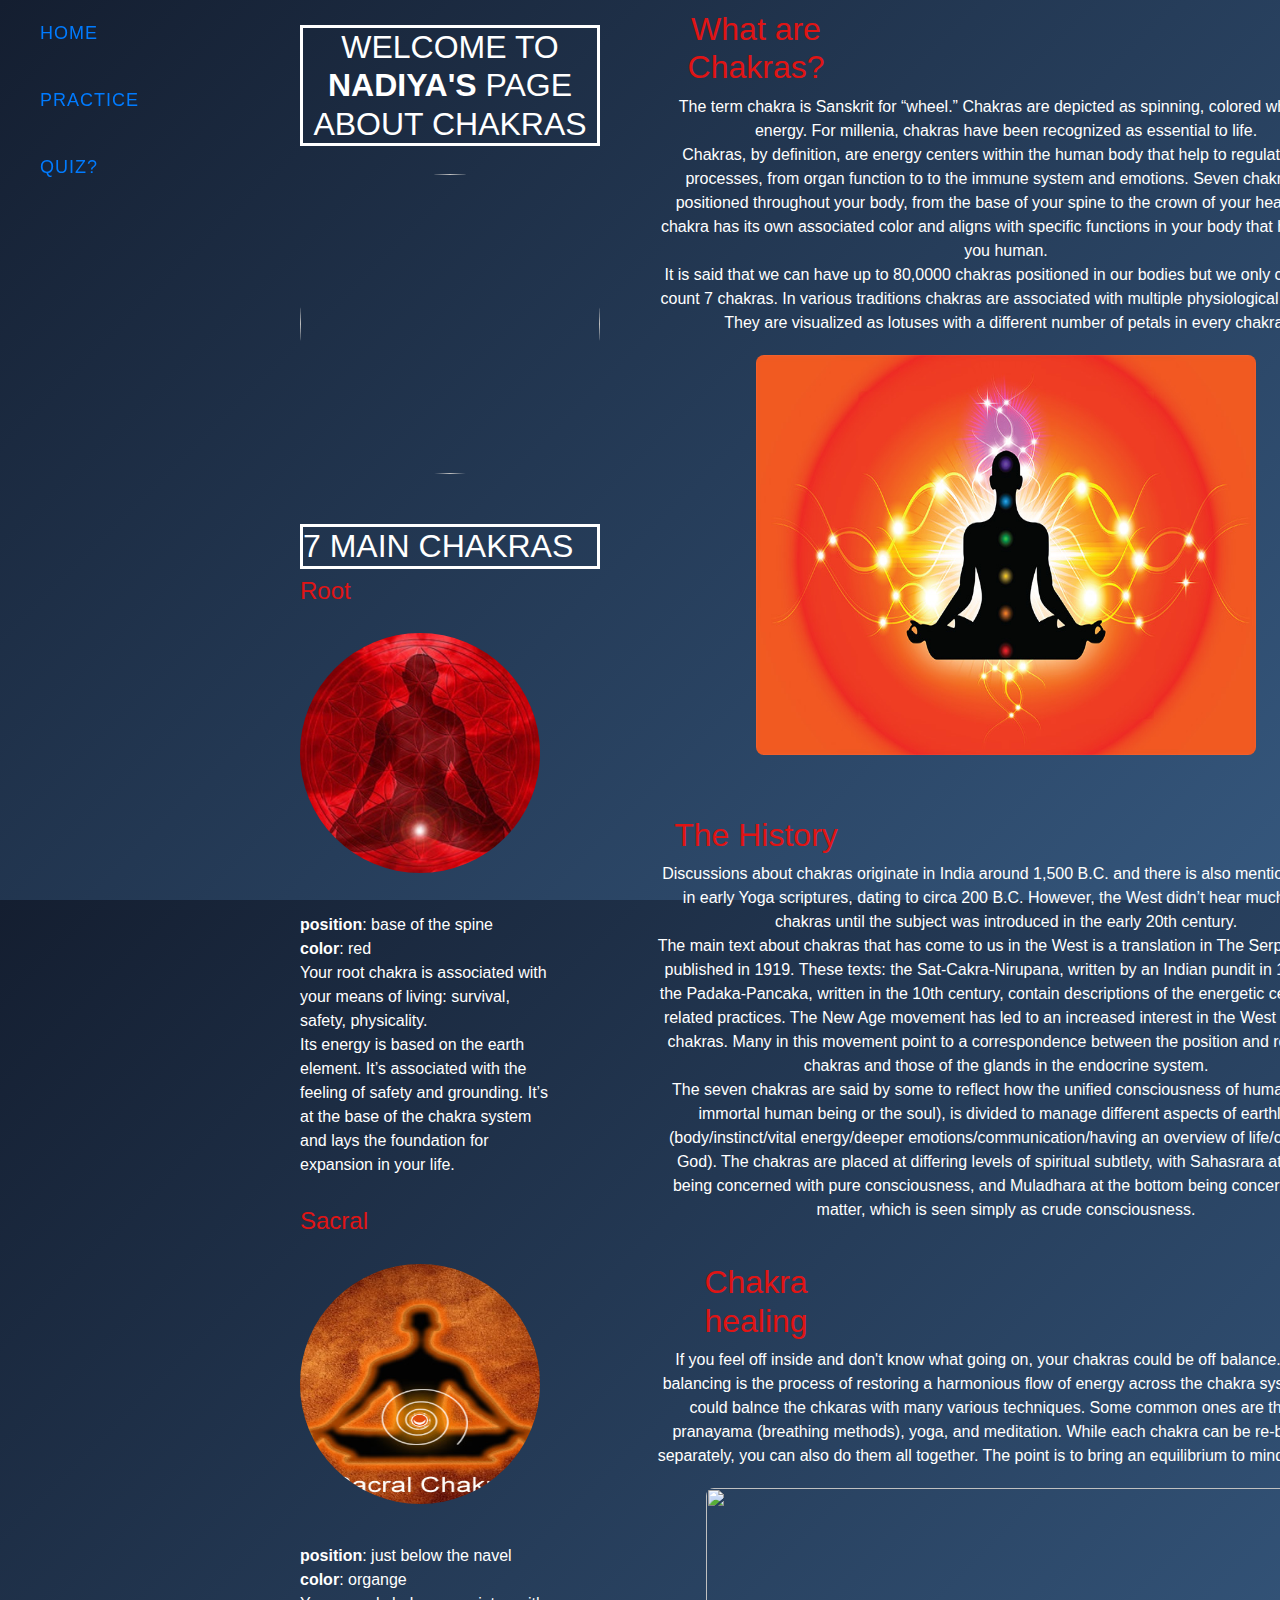
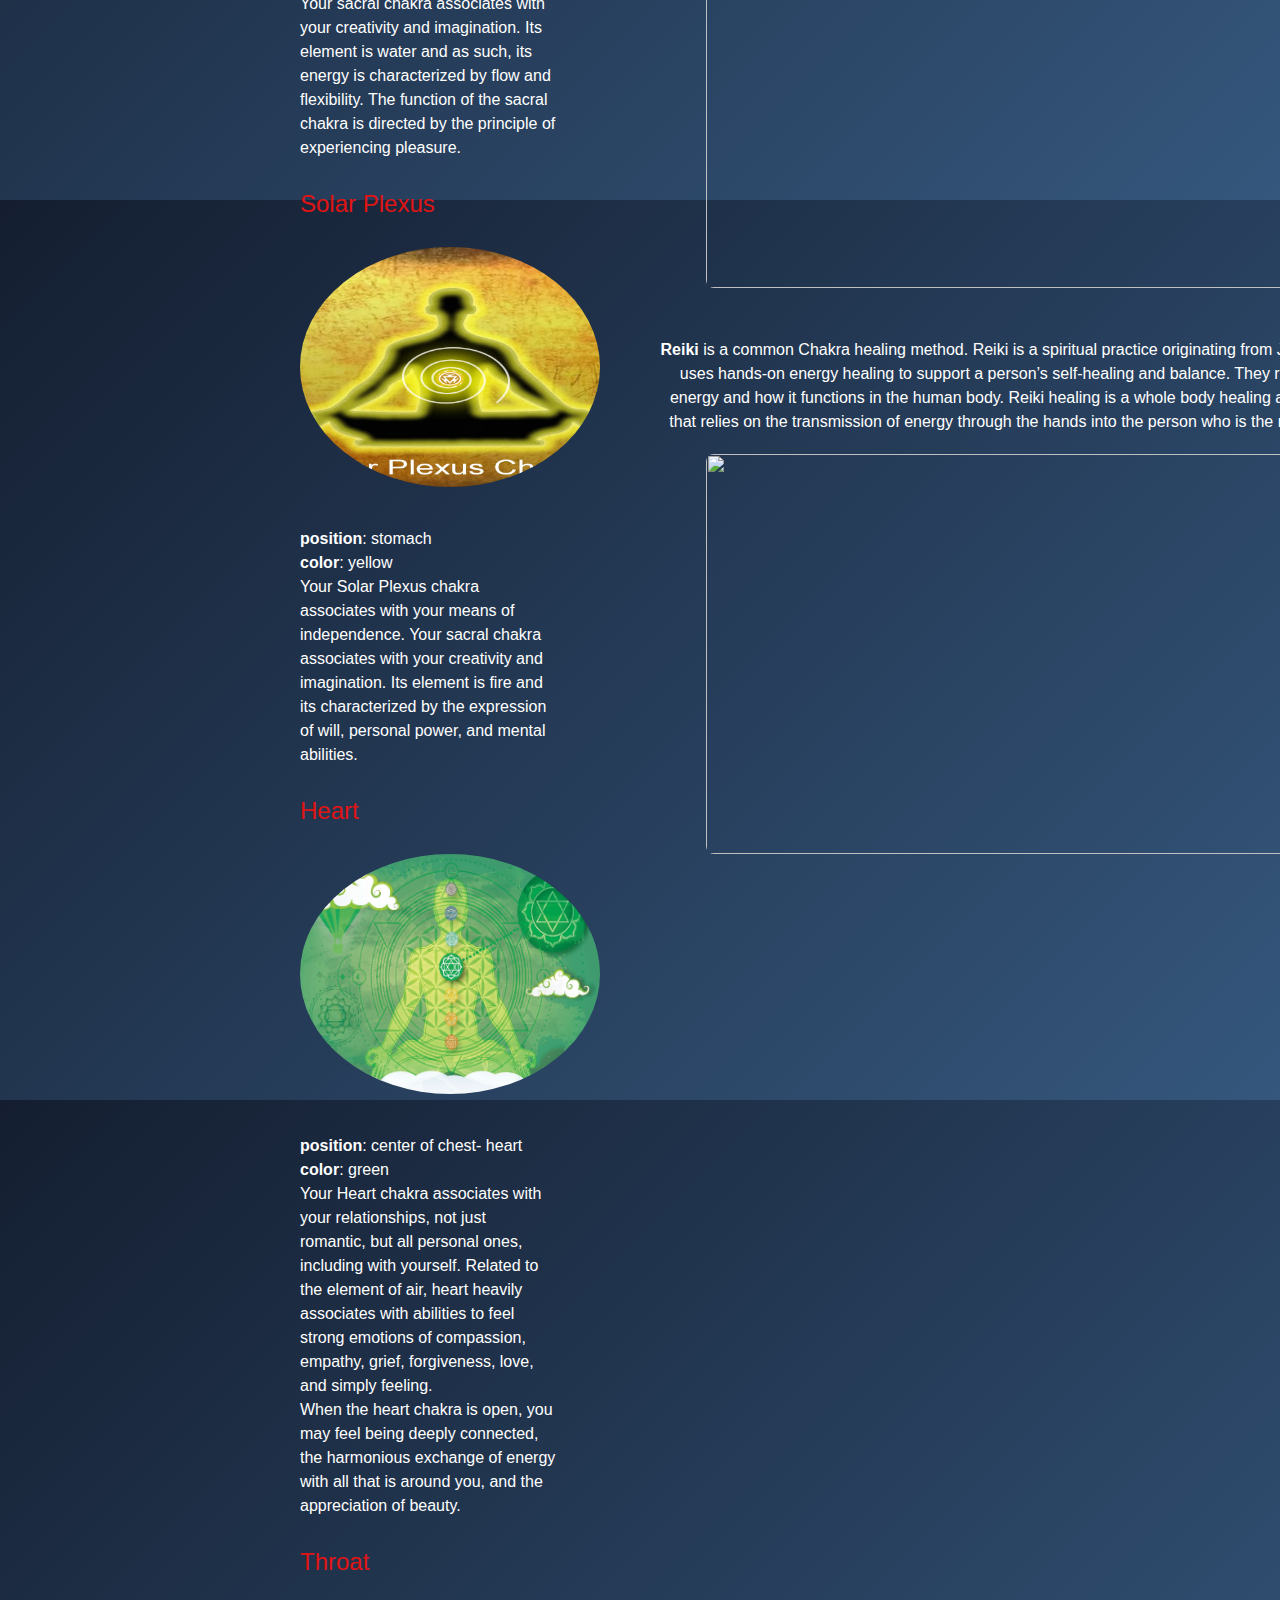
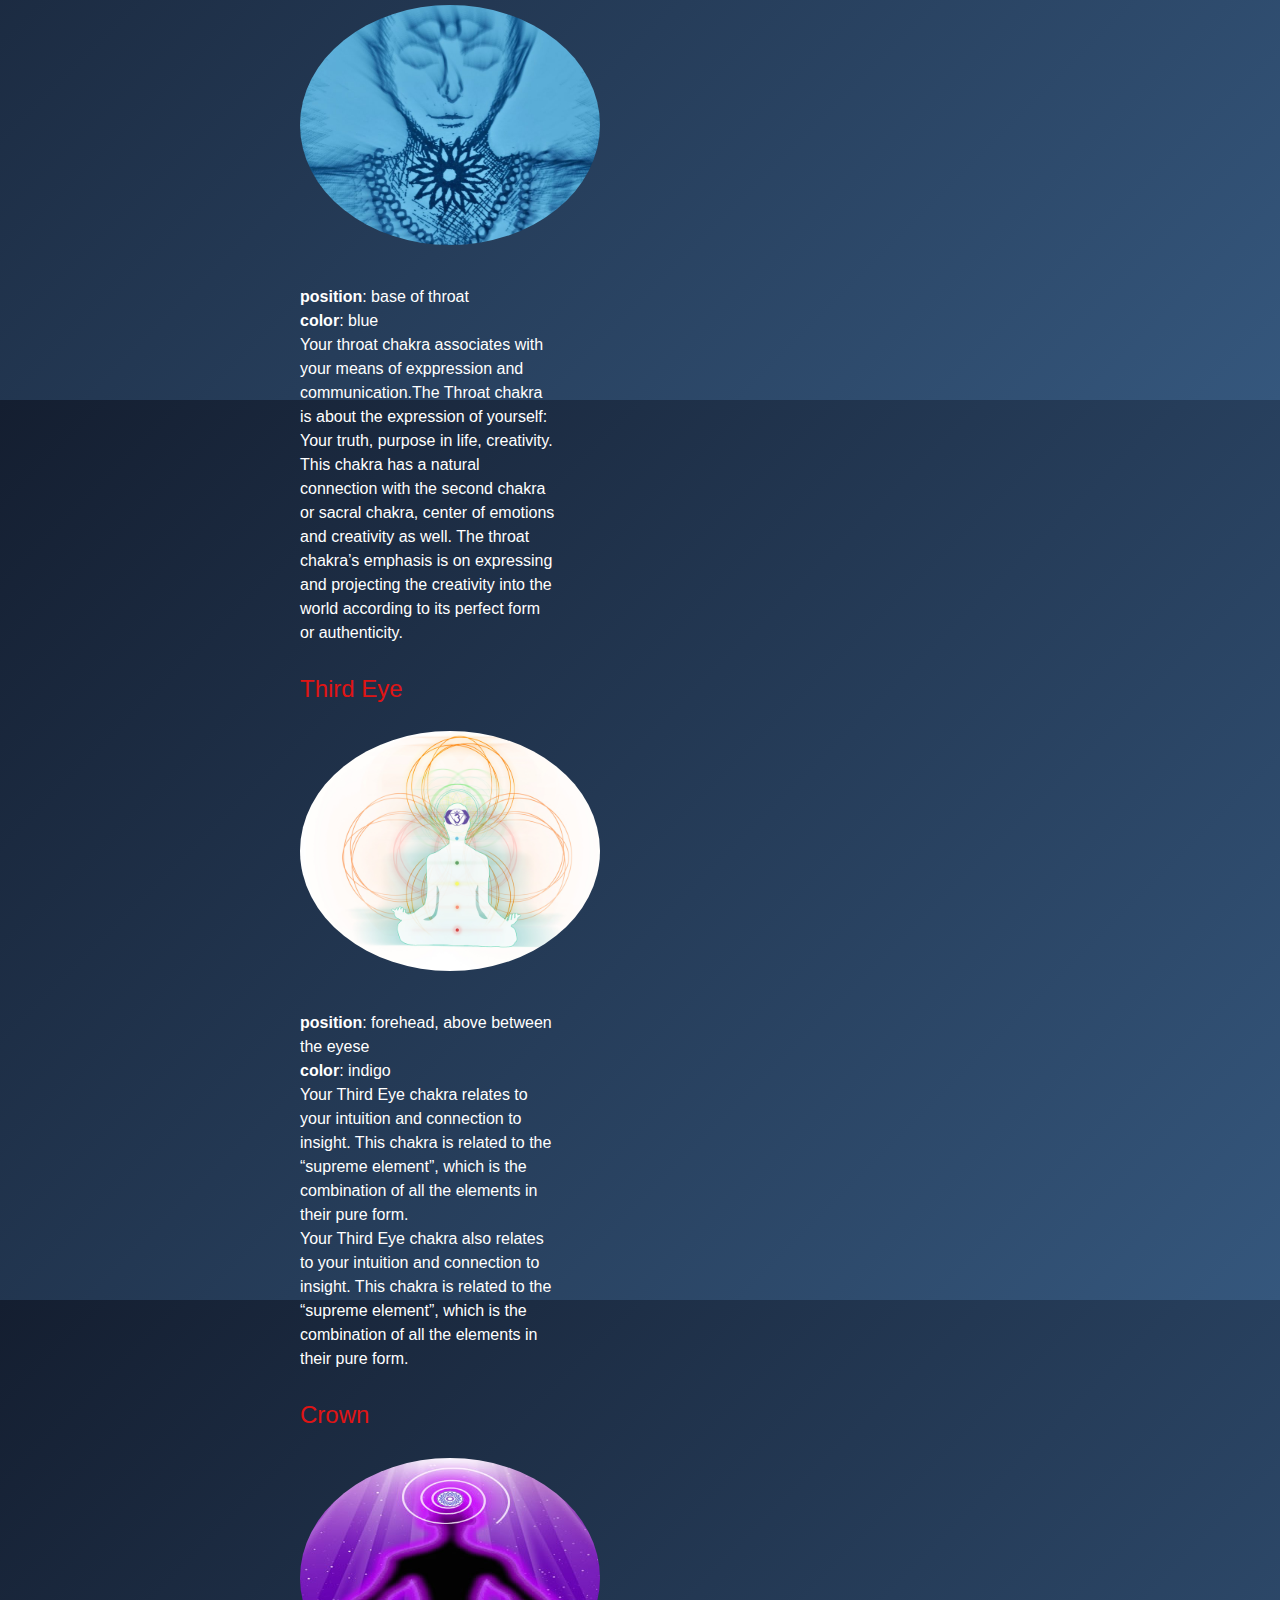
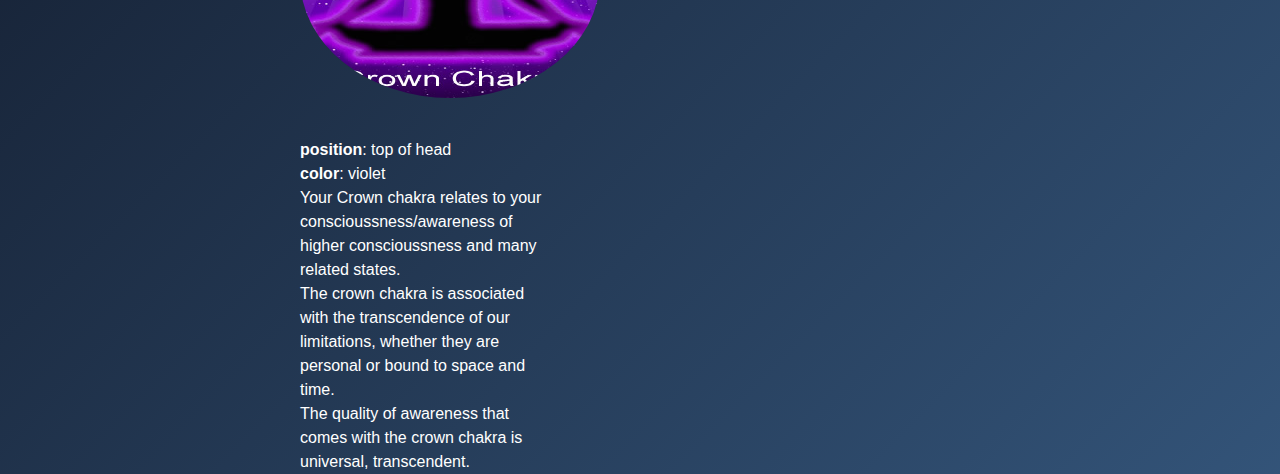
==== commit 41f93c95: "Update index.html" ====
--- a/index.html
+++ b/index.html
@@ -93,7 +93,10 @@
 		<blockquote id="heal">
 			<h2>Chakra healing</h2>
 
-      		<p>If you feel off inside and don't know what going on, your chakras could be off balance. Chakra balancing is the process of restoring a harmonious flow of energy across the chakra system. One could balnce the chkaras with many various techniques. Some common ones are through pranayama (breathing methods), yoga, and meditation. While each chakra can be re-balanced separately, you can also do them all together. The point is to bring an equilibrium to mind and body<img class="img3" src="https://media.giphy.com/media/3o7TKnvDNYADdLYZIQ/giphy.gif" height="400" width="600"></p>
+      		<p>If you feel off inside and don't know what going on, your chakras could be off balance. Chakra balancing is the process of restoring a harmonious flow of energy across the chakra system. One could balnce the chkaras with many various techniques. Some common ones are through pranayama (breathing methods), yoga, and meditation. While each chakra can be re-balanced separately, you can also do them all together. The point is to bring an equilibrium to mind and body<img class="img3" src="https://media.giphy.com/media/3o7TKnvDNYADdLYZIQ/giphy.gif" height="400" width="600">
+<br>
+<strong>Reiki</strong> is a common Chakra healing method. Reiki is a spiritual practice originating from Japan that uses hands-on energy healing to support a person’s self-healing and balance. They relate to energy and how it functions in the human body. Reiki healing is a whole body healing approach that relies on the transmission of energy through the hands into the person who is the recipient.<br>
+<img class="img3" src="https://media.giphy.com/media/KZpLkm0v6mIdNCznyS/source.gif" height="400" width="600"></p>
 
 
 
@@ -124,4 +127,5 @@
 
 
 
+
 </body></html>
--- a/style.css
+++ b/style.css
@@ -92,6 +92,10 @@
     width: 700px;
    height: 100px;
 }
+.img3{
+    border-radius: 8px;
+    margin-bottom: 50;
+}
 .history p{
 	font-family: 'Oswald', sans-serif;
 	color: white;
@@ -127,3 +131,6 @@
 #practice{
     grid-area: 1/3
 }
+#heal blockquote{
+    height: 1;
+}
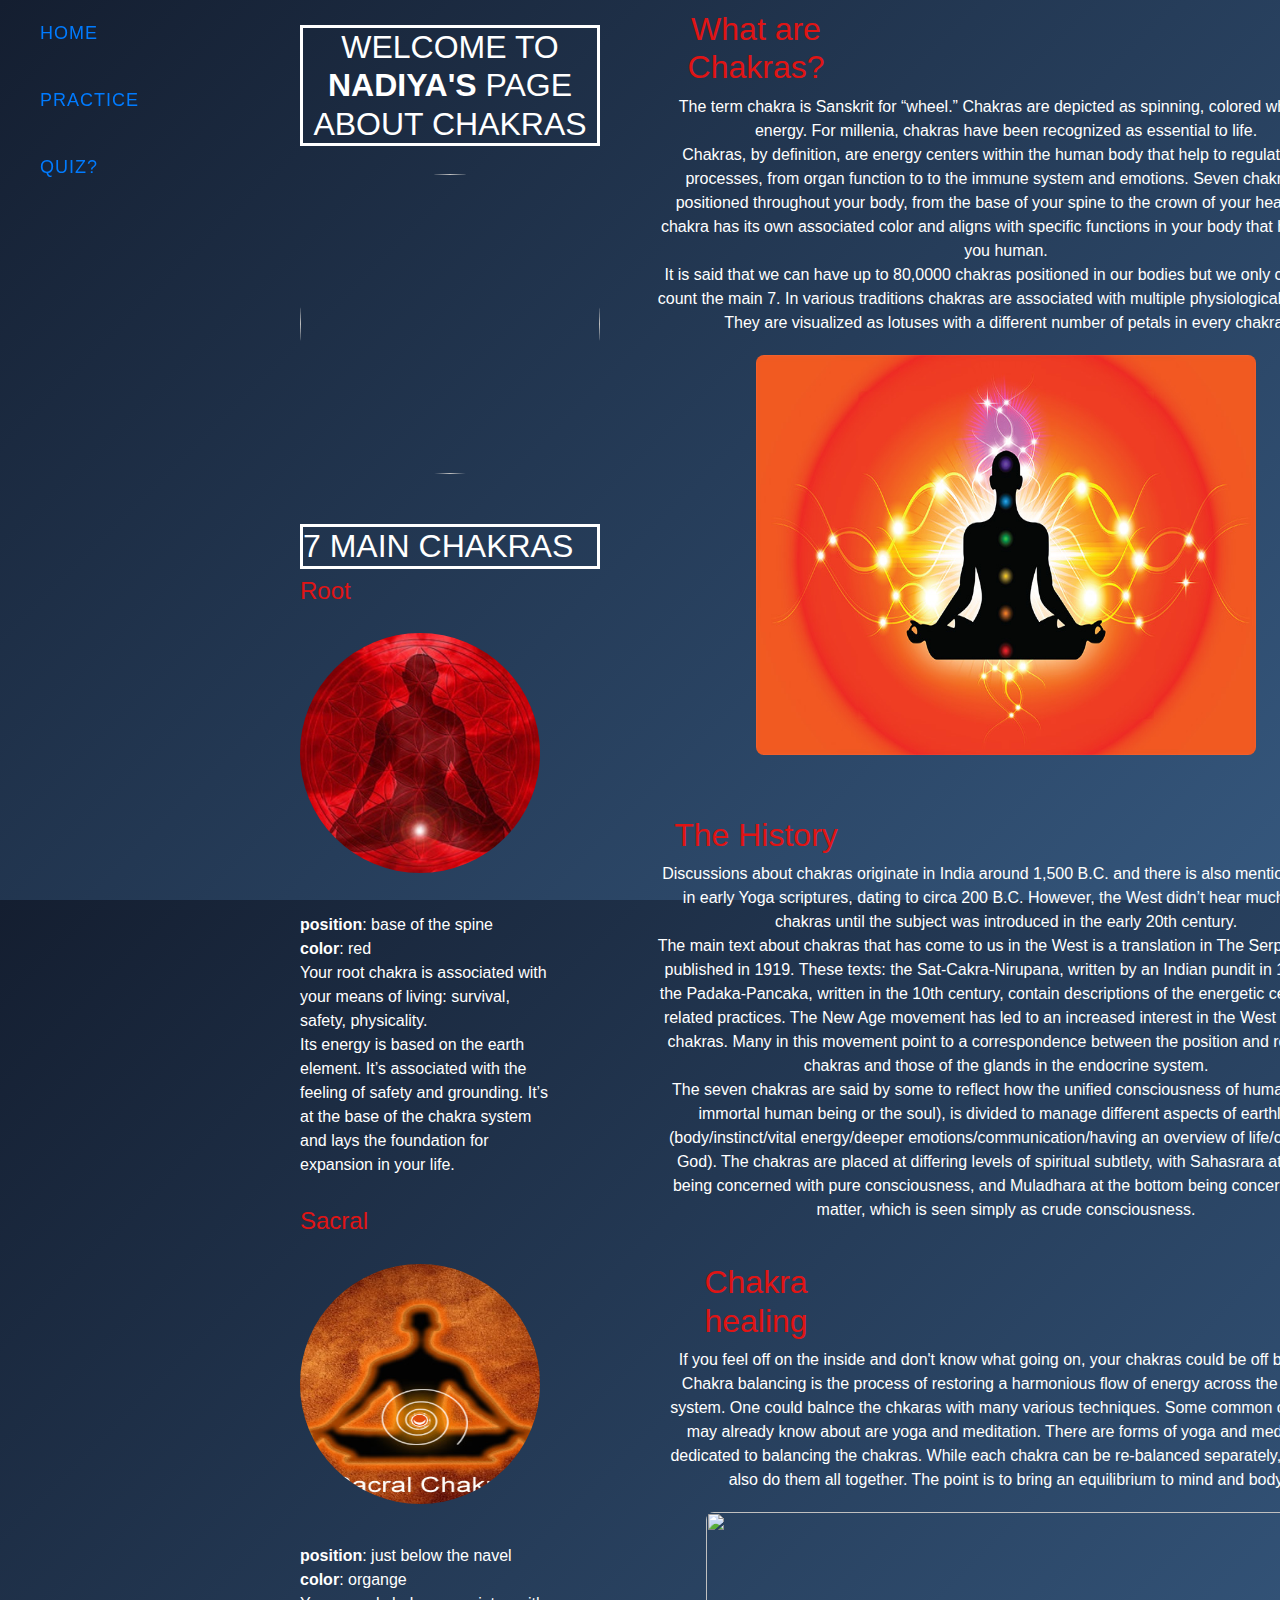
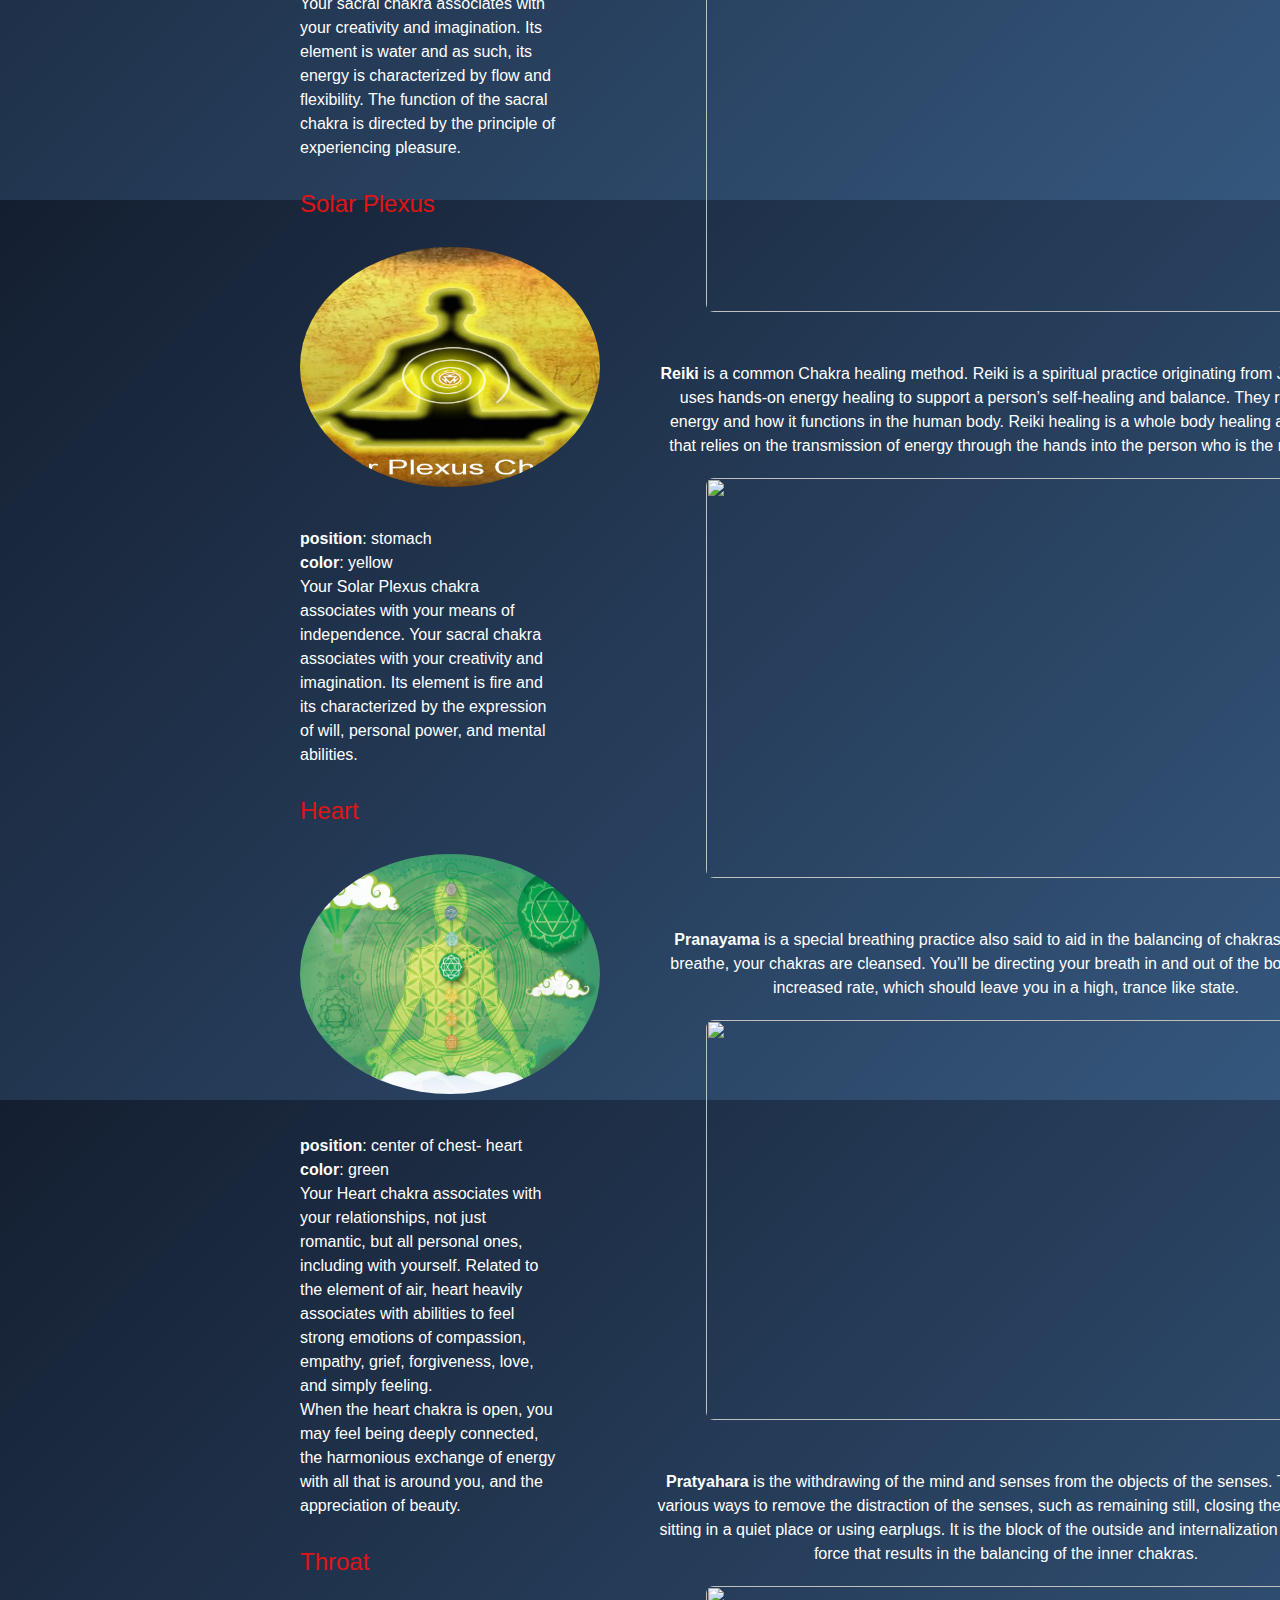
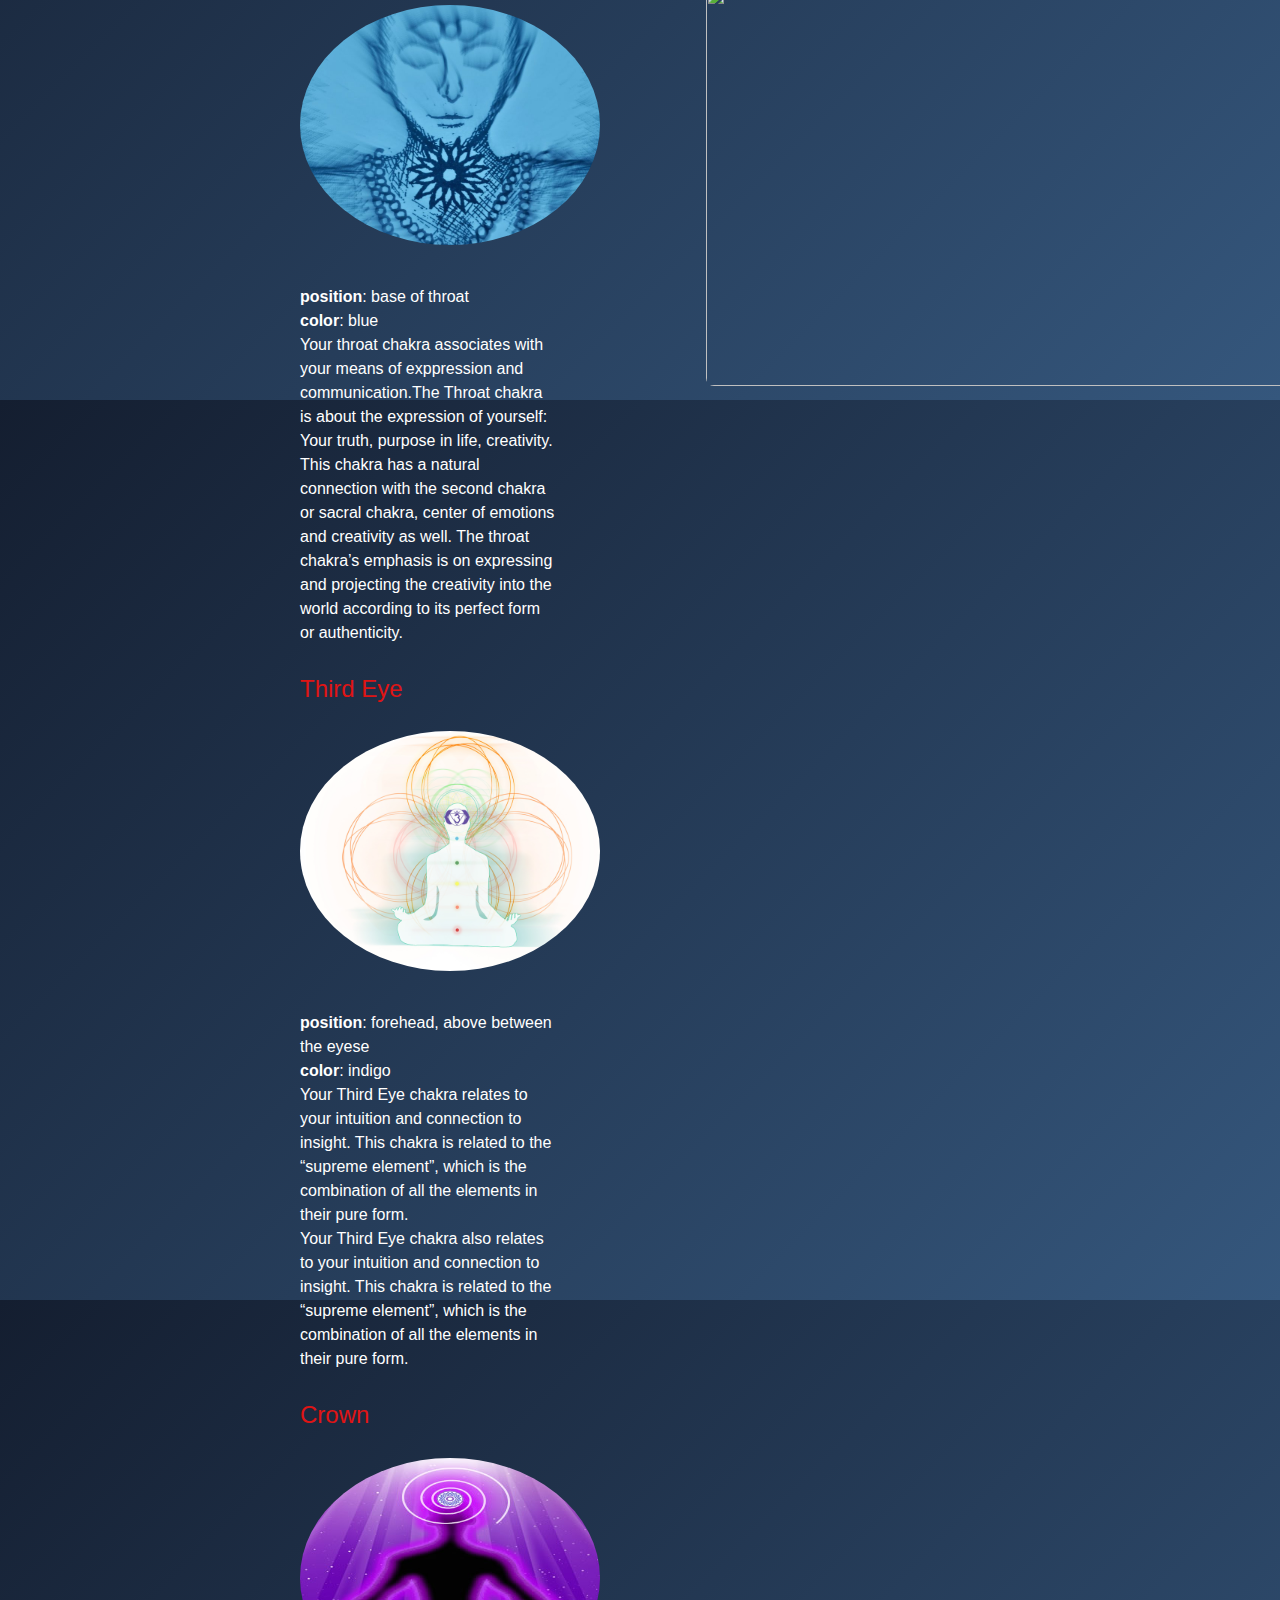
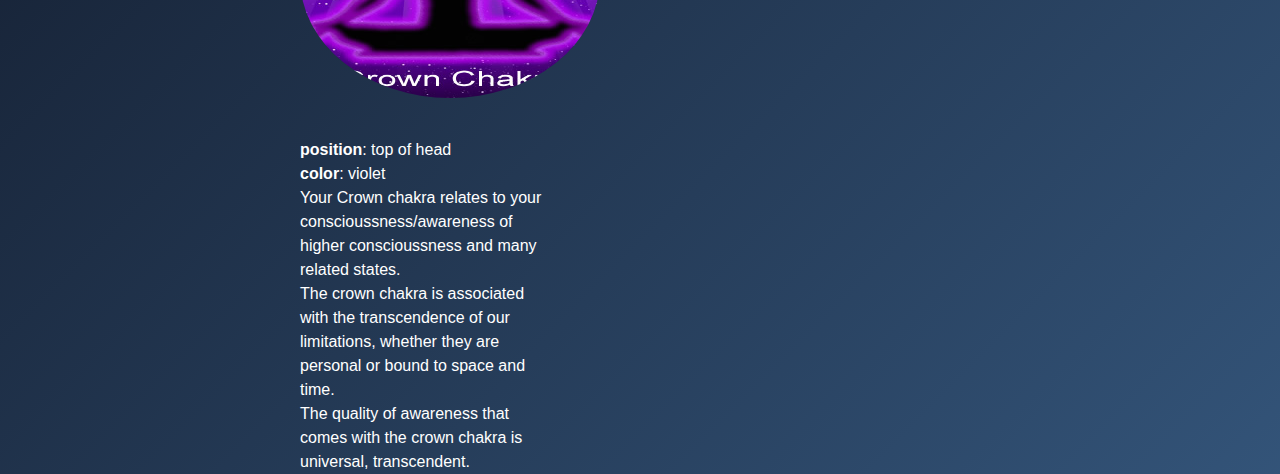
==== commit ae6c4e3d: "Update index.html" ====
--- a/index.html
+++ b/index.html
@@ -80,7 +80,7 @@
 			<blockquote cite="https://iarp.org/chakra-basics/" id="what">
 				<p>The term chakra is Sanskrit for “wheel.” Chakras are depicted as spinning, colored wheels of energy. For millenia, chakras have been recognized as essential to life. <br>
 				Chakras, by definition, are energy centers within the human body that help to regulate all its processes, from organ function to to the immune system and emotions. Seven chakras are positioned throughout your body, from the base of your spine to the crown of your head. Each chakra has its own associated color and aligns with specific functions in your body that help make you human.<br>
-				It is said that we can have up to 80,0000 chakras positioned in our bodies but we only commonly count 7 chakras. In various traditions chakras are associated with multiple physiological functions. They are visualized as lotuses with a different number of petals in every chakra. <img src="chak.jpg" class="img1"></p>
+				It is said that we can have up to 80,0000 chakras positioned in our bodies but we only commonly count the main 7. In various traditions chakras are associated with multiple physiological functions. They are visualized as lotuses with a different number of petals in every chakra. <img src="chak.jpg" class="img1"></p>
 			</blockquote>
 			
       		<h2>The History</h2>
@@ -93,10 +93,15 @@
 		<blockquote id="heal">
 			<h2>Chakra healing</h2>
 
-      		<p>If you feel off inside and don't know what going on, your chakras could be off balance. Chakra balancing is the process of restoring a harmonious flow of energy across the chakra system. One could balnce the chkaras with many various techniques. Some common ones are through pranayama (breathing methods), yoga, and meditation. While each chakra can be re-balanced separately, you can also do them all together. The point is to bring an equilibrium to mind and body<img class="img3" src="https://media.giphy.com/media/3o7TKnvDNYADdLYZIQ/giphy.gif" height="400" width="600">
+      		<p>If you feel off on the inside and don't know what going on, your chakras could be off balance. Chakra balancing is the process of restoring a harmonious flow of energy across the chakra system. One could balnce the chkaras with many various techniques. Some common ones you may already know about are yoga and meditation. There are forms of yoga and meditation dedicated to balancing the chakras. While each chakra can be re-balanced separately, you can also do them all together. The point is to bring an equilibrium to mind and body<img class="img3" src="https://media.giphy.com/media/3o7TKnvDNYADdLYZIQ/giphy.gif" height="400" width="600">
 <br>
 <strong>Reiki</strong> is a common Chakra healing method. Reiki is a spiritual practice originating from Japan that uses hands-on energy healing to support a person’s self-healing and balance. They relate to energy and how it functions in the human body. Reiki healing is a whole body healing approach that relies on the transmission of energy through the hands into the person who is the recipient.<br>
-<img class="img3" src="https://media.giphy.com/media/KZpLkm0v6mIdNCznyS/source.gif" height="400" width="600"></p>
+<img class="img3" src="https://media.giphy.com/media/KZpLkm0v6mIdNCznyS/source.gif" height="400" width="600">
+<br> <strong>Pranayama</strong> is a special breathing practice also said to aid in the balancing of chakras. As you breathe, your chakras are cleansed. You’ll be directing your breath in and out of the body, at an increased rate, which should leave you in a high, trance like state. <br>
+
+ <img class="img3" src="https://media.giphy.com/media/pWYReekqQW72U/source.gif" height="400" width="600"> <br>
+<strong>Pratyahara</strong> is the withdrawing of the mind and senses from the objects of the senses. There are various ways to remove the distraction of the senses, such as remaining still, closing the eyes, and sitting in a quiet place or using earplugs.&nbsp;It is the block of the outside and internalization of the life-force that results in the balancing of the inner chakras. <br>
+<img class="img3" src="https://media.giphy.com/media/YA6dmVW0gfIw8/source.gif" height="400" width="600"> </p>
 
 
 
@@ -128,4 +133,5 @@
 
 
 
+
 </body></html>
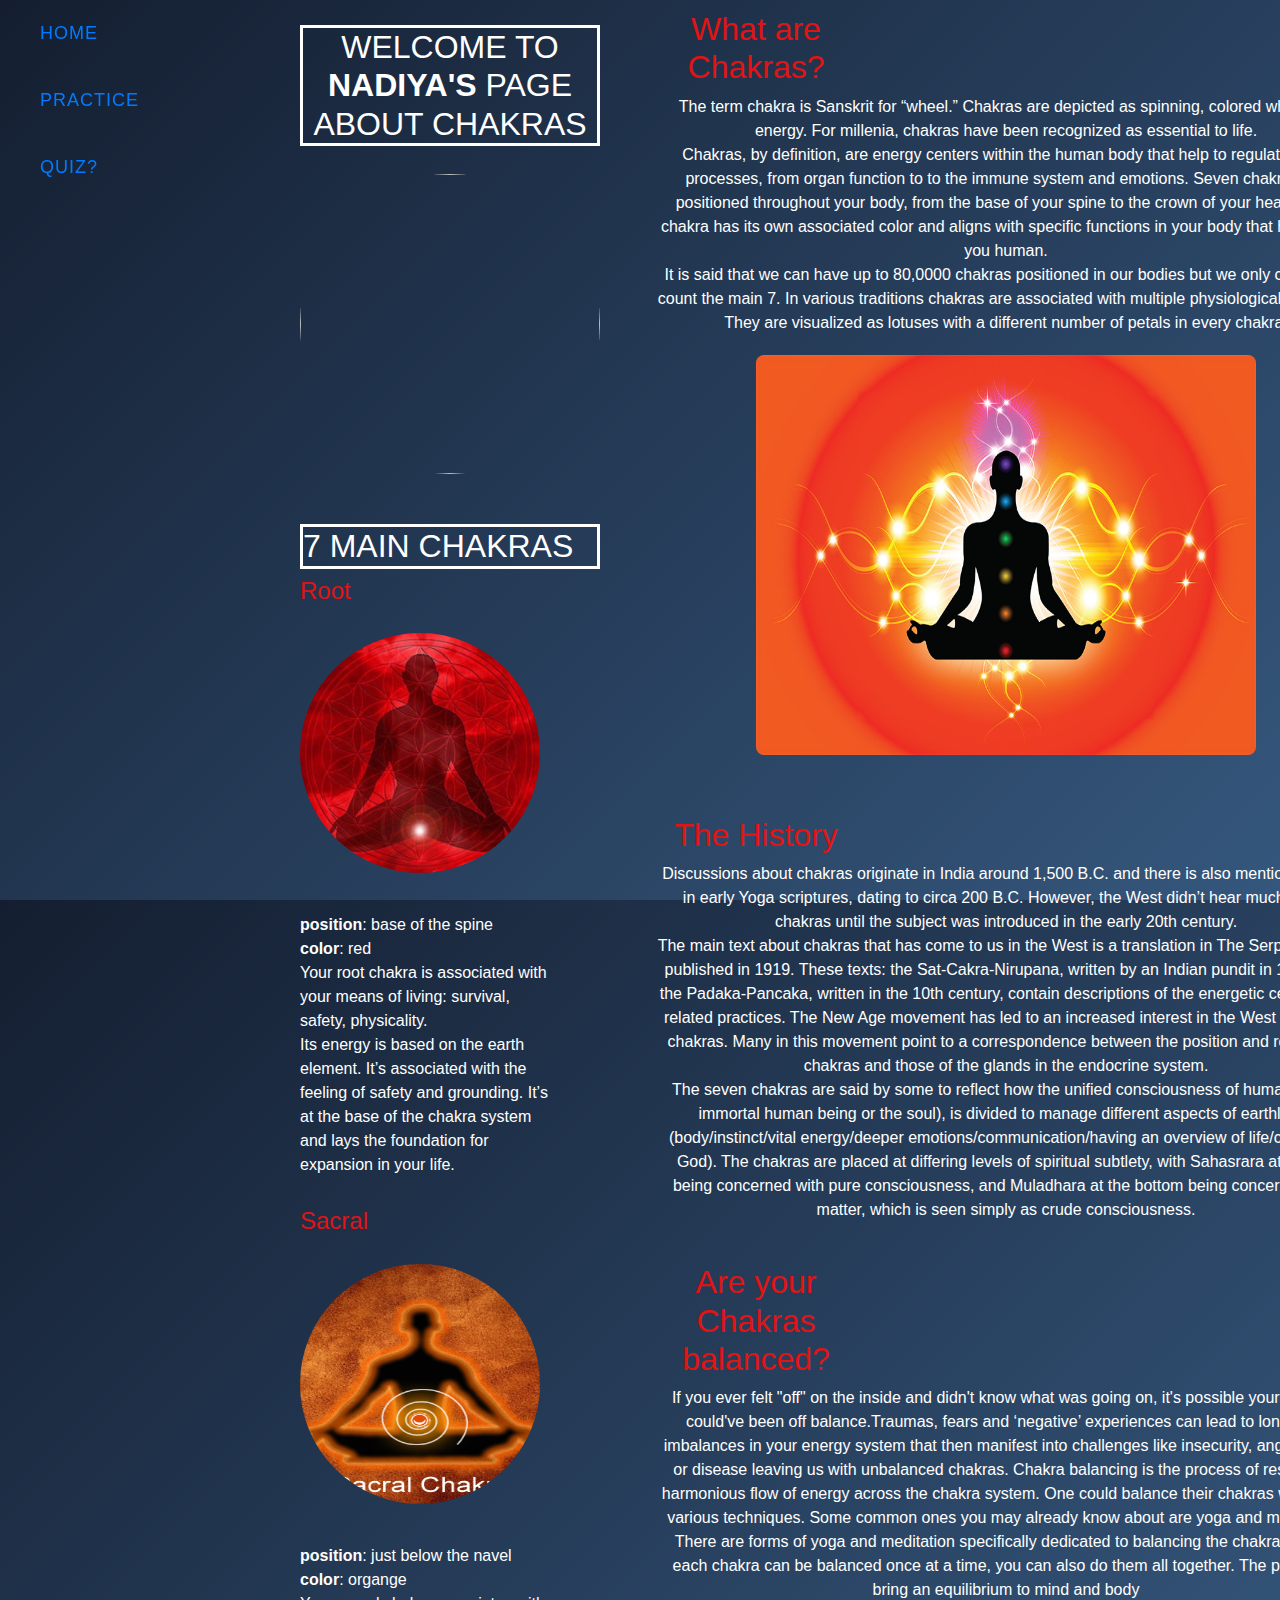
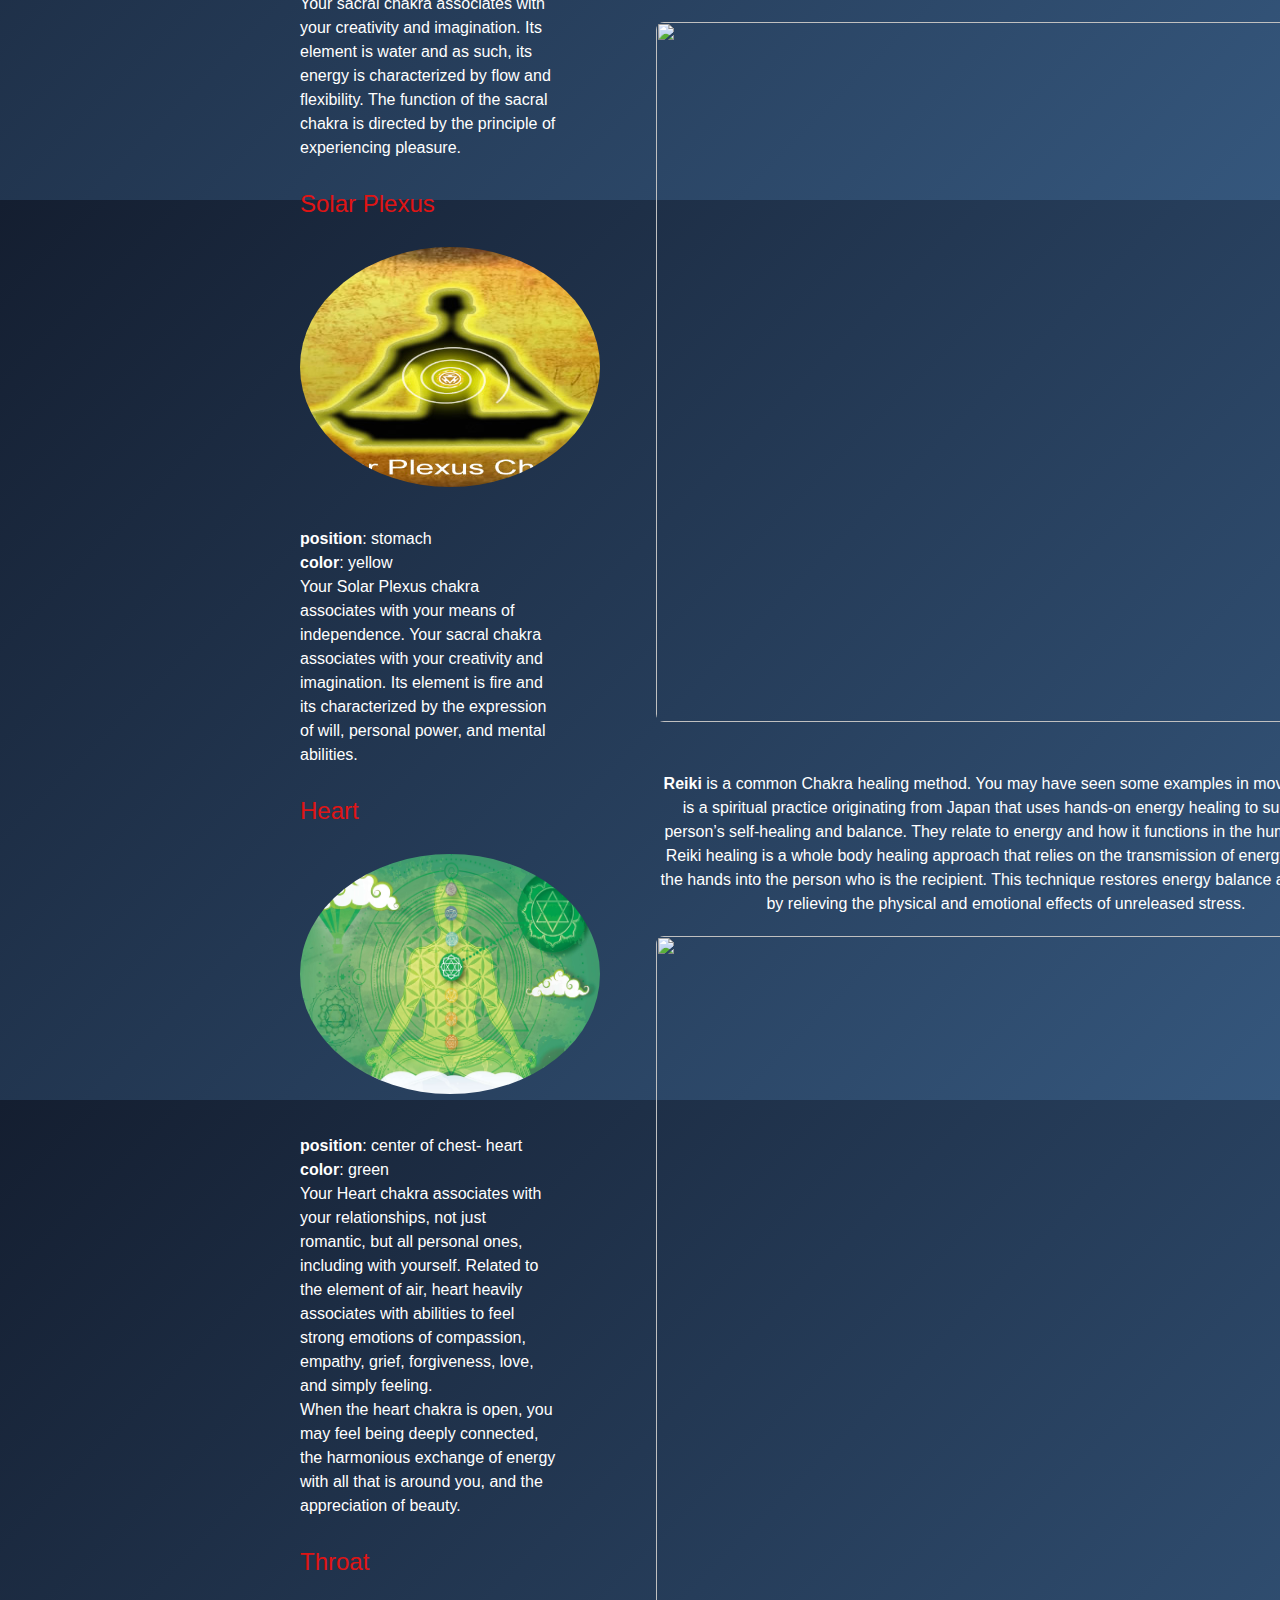
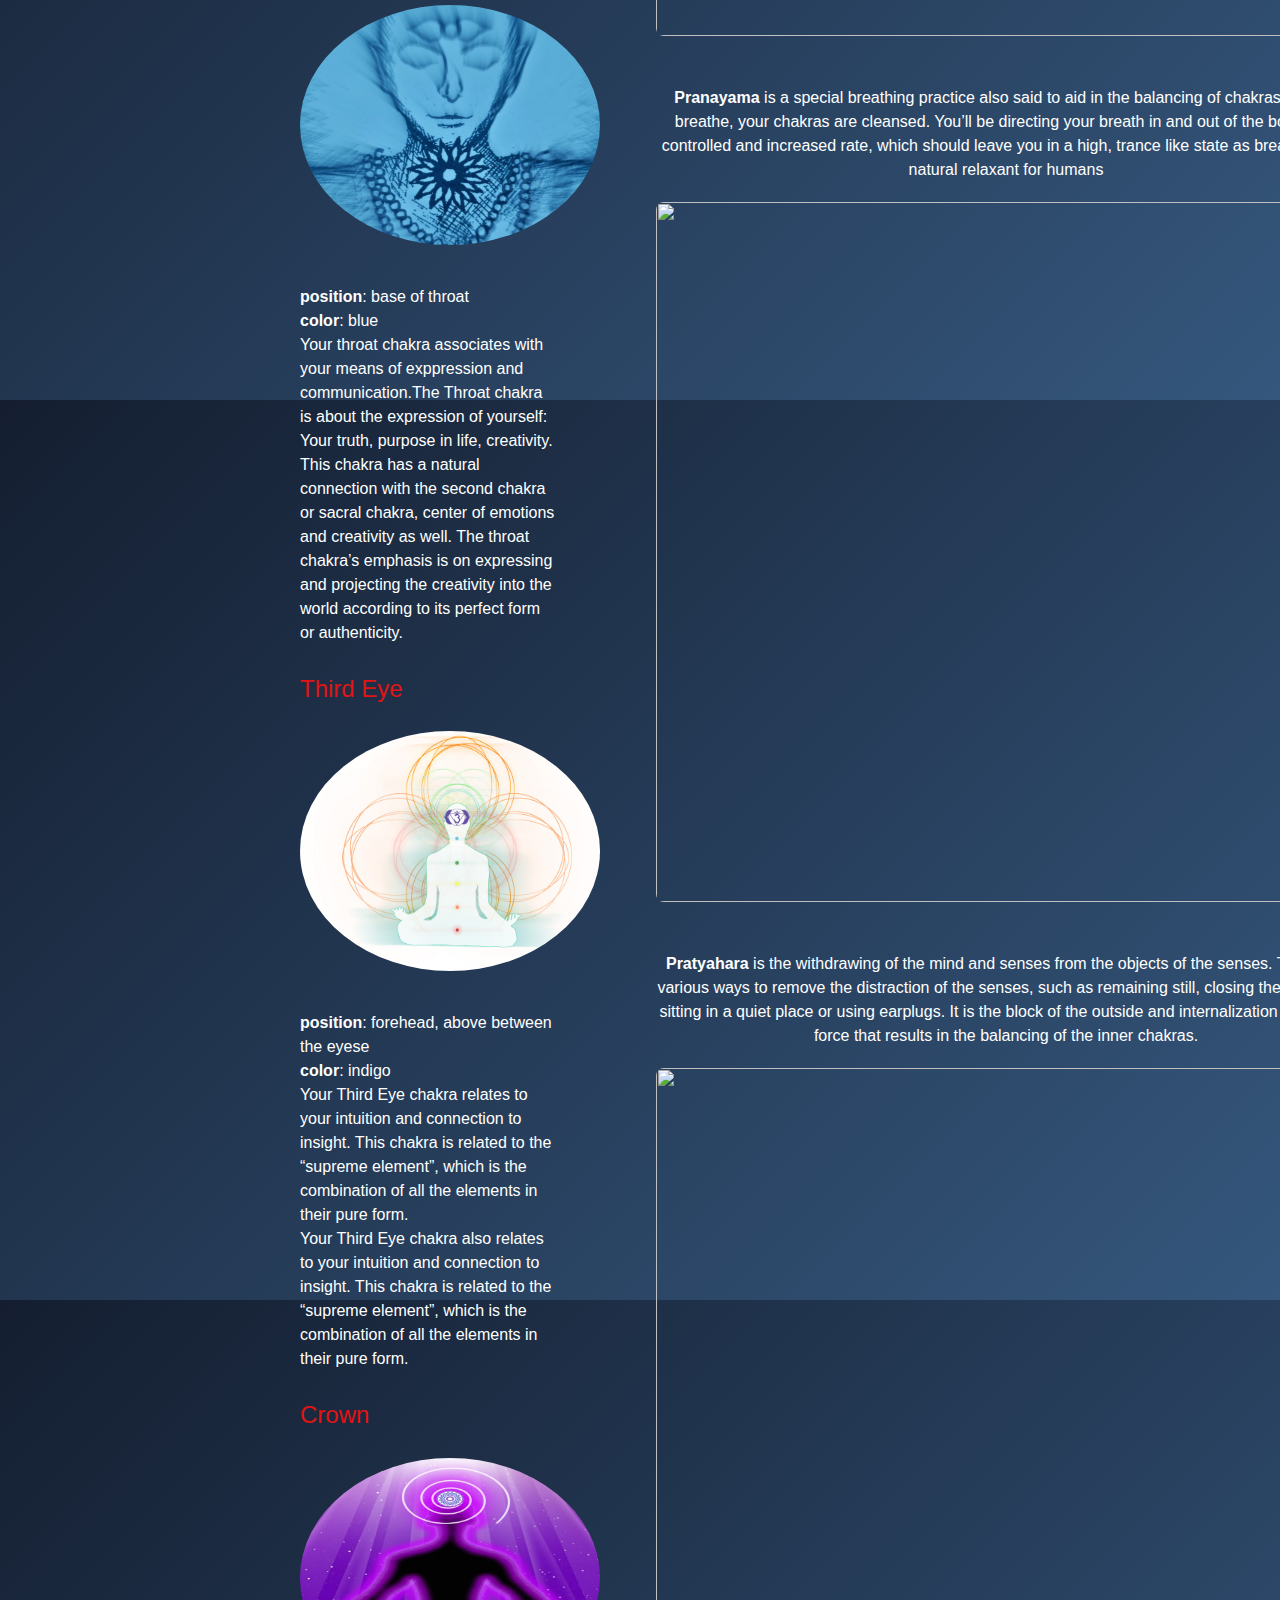
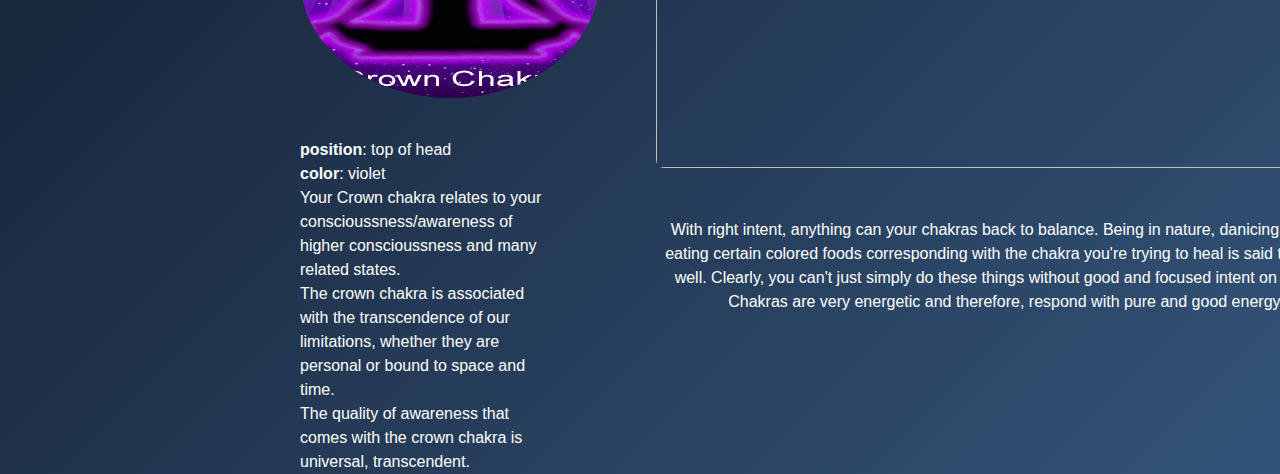
==== commit 4e07694a: "Update index.html" ====
--- a/index.html
+++ b/index.html
@@ -91,17 +91,18 @@
       	</p>   		
 		</blockquote>
 		<blockquote id="heal">
-			<h2>Chakra healing</h2>
+			<h2>Are your Chakras balanced?</h2>
 
-      		<p>If you feel off on the inside and don't know what going on, your chakras could be off balance. Chakra balancing is the process of restoring a harmonious flow of energy across the chakra system. One could balnce the chkaras with many various techniques. Some common ones you may already know about are yoga and meditation. There are forms of yoga and meditation dedicated to balancing the chakras. While each chakra can be re-balanced separately, you can also do them all together. The point is to bring an equilibrium to mind and body<img class="img3" src="https://media.giphy.com/media/3o7TKnvDNYADdLYZIQ/giphy.gif" height="400" width="600">
+      		<p>If you ever felt "off" on the inside and didn't know what was going on, it's possible your chakras could've been off balance.Traumas, fears and ‘negative’ experiences can lead to long-term imbalances in your energy system that then manifest into challenges like insecurity, anger, stress or disease leaving us with unbalanced chakras. Chakra balancing is the process of restoring a harmonious flow of energy across the chakra system. One could balance their chakras with many various techniques. Some common ones you may already know about are yoga and meditation. There are forms of yoga and meditation specifically dedicated to balancing the chakras. While each chakra can be balanced once at a time, you can also do them all together. The point is to bring an equilibrium to mind and body<img class="img3" src="https://media.giphy.com/media/3o7TKnvDNYADdLYZIQ/giphy.gif" height="400" width="600">
 <br>
-<strong>Reiki</strong> is a common Chakra healing method. Reiki is a spiritual practice originating from Japan that uses hands-on energy healing to support a person’s self-healing and balance. They relate to energy and how it functions in the human body. Reiki healing is a whole body healing approach that relies on the transmission of energy through the hands into the person who is the recipient.<br>
+<strong>Reiki</strong> is a common Chakra healing method. You may have seen some examples in movies. Reiki is a spiritual practice originating from Japan that uses hands-on energy healing to support a person’s self-healing and balance. They relate to energy and how it functions in the human body. Reiki healing is a whole body healing approach that relies on the transmission of energy through the hands into the person who is the recipient. This technique restores energy balance and vitality by relieving the physical and emotional effects of unreleased stress.<br>
 <img class="img3" src="https://media.giphy.com/media/KZpLkm0v6mIdNCznyS/source.gif" height="400" width="600">
-<br> <strong>Pranayama</strong> is a special breathing practice also said to aid in the balancing of chakras. As you breathe, your chakras are cleansed. You’ll be directing your breath in and out of the body, at an increased rate, which should leave you in a high, trance like state. <br>
+<br> <strong>Pranayama</strong> is a special breathing practice also said to aid in the balancing of chakras. As you breathe, your chakras are cleansed. You’ll be directing your breath in and out of the body, at a controlled and increased rate, which should leave you in a high, trance like state as breathing is a natural relaxant for humans<br>
 
  <img class="img3" src="https://media.giphy.com/media/pWYReekqQW72U/source.gif" height="400" width="600"> <br>
-<strong>Pratyahara</strong> is the withdrawing of the mind and senses from the objects of the senses. There are various ways to remove the distraction of the senses, such as remaining still, closing the eyes, and sitting in a quiet place or using earplugs.&nbsp;It is the block of the outside and internalization of the life-force that results in the balancing of the inner chakras. <br>
-<img class="img3" src="https://media.giphy.com/media/YA6dmVW0gfIw8/source.gif" height="400" width="600"> </p>
+<strong>Pratyahara</strong> is the withdrawing of the mind and senses from the objects of the senses. There are various ways to remove the distraction of the senses, such as remaining still, closing the eyes, and sitting in a quiet place or using earplugs.&nbsp;It is the block of the outside and internalization of the life-force that results in the balancing of the inner chakras.<br>
+<img class="img3" src="https://media.giphy.com/media/YA6dmVW0gfIw8/source.gif" height="400" width="600">
+With right intent, anything can your chakras back to balance. Being in nature, danicing, or even eating certain colored foods corresponding with the chakra you're trying to heal is said to help as well. Clearly, you can't just simply do these things without good and focused intent on healing. Chakras are very energetic and therefore, respond with pure and good energy.</p>
 
 
 
@@ -134,4 +135,5 @@
 
 
 
+
 </body></html>
--- a/style.css
+++ b/style.css
@@ -95,6 +95,8 @@
 .img3{
     border-radius: 8px;
     margin-bottom: 50;
+    height: 700px;
+    width: 700px;
 }
 .history p{
 	font-family: 'Oswald', sans-serif;
